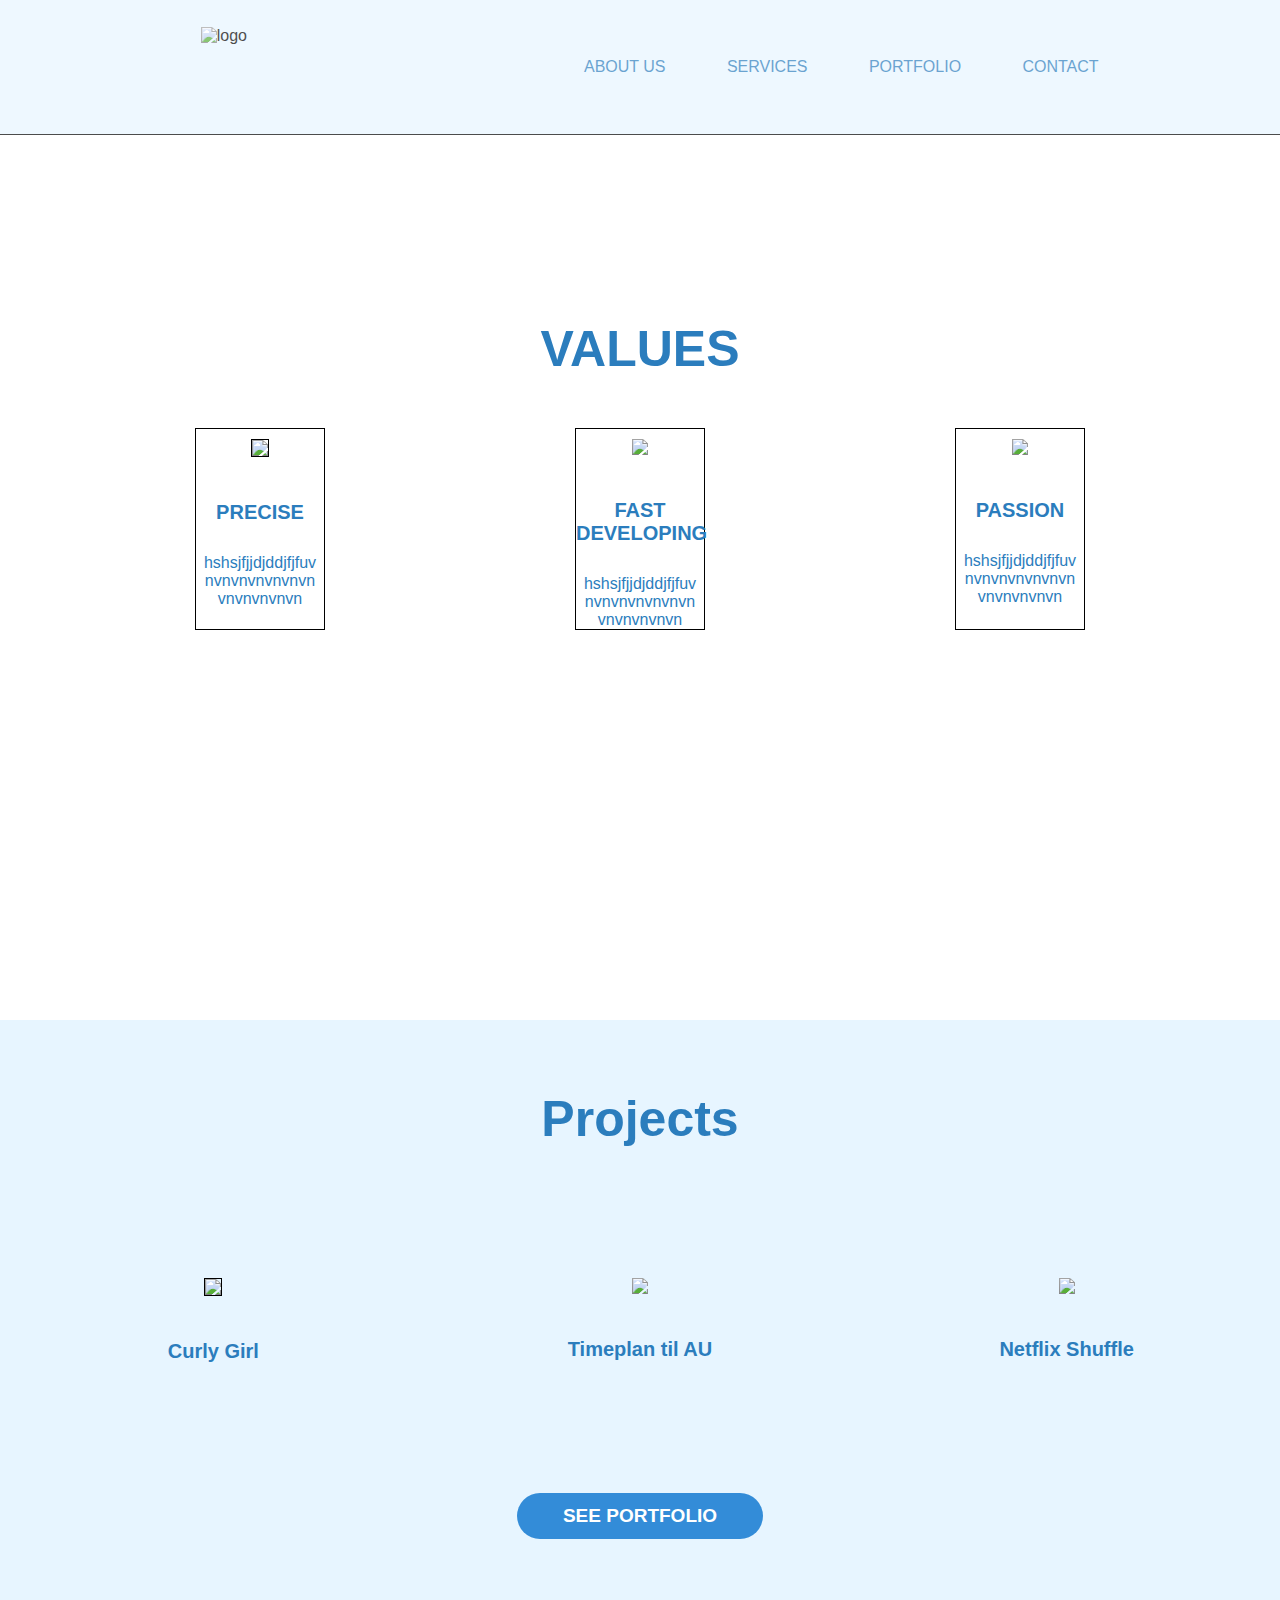
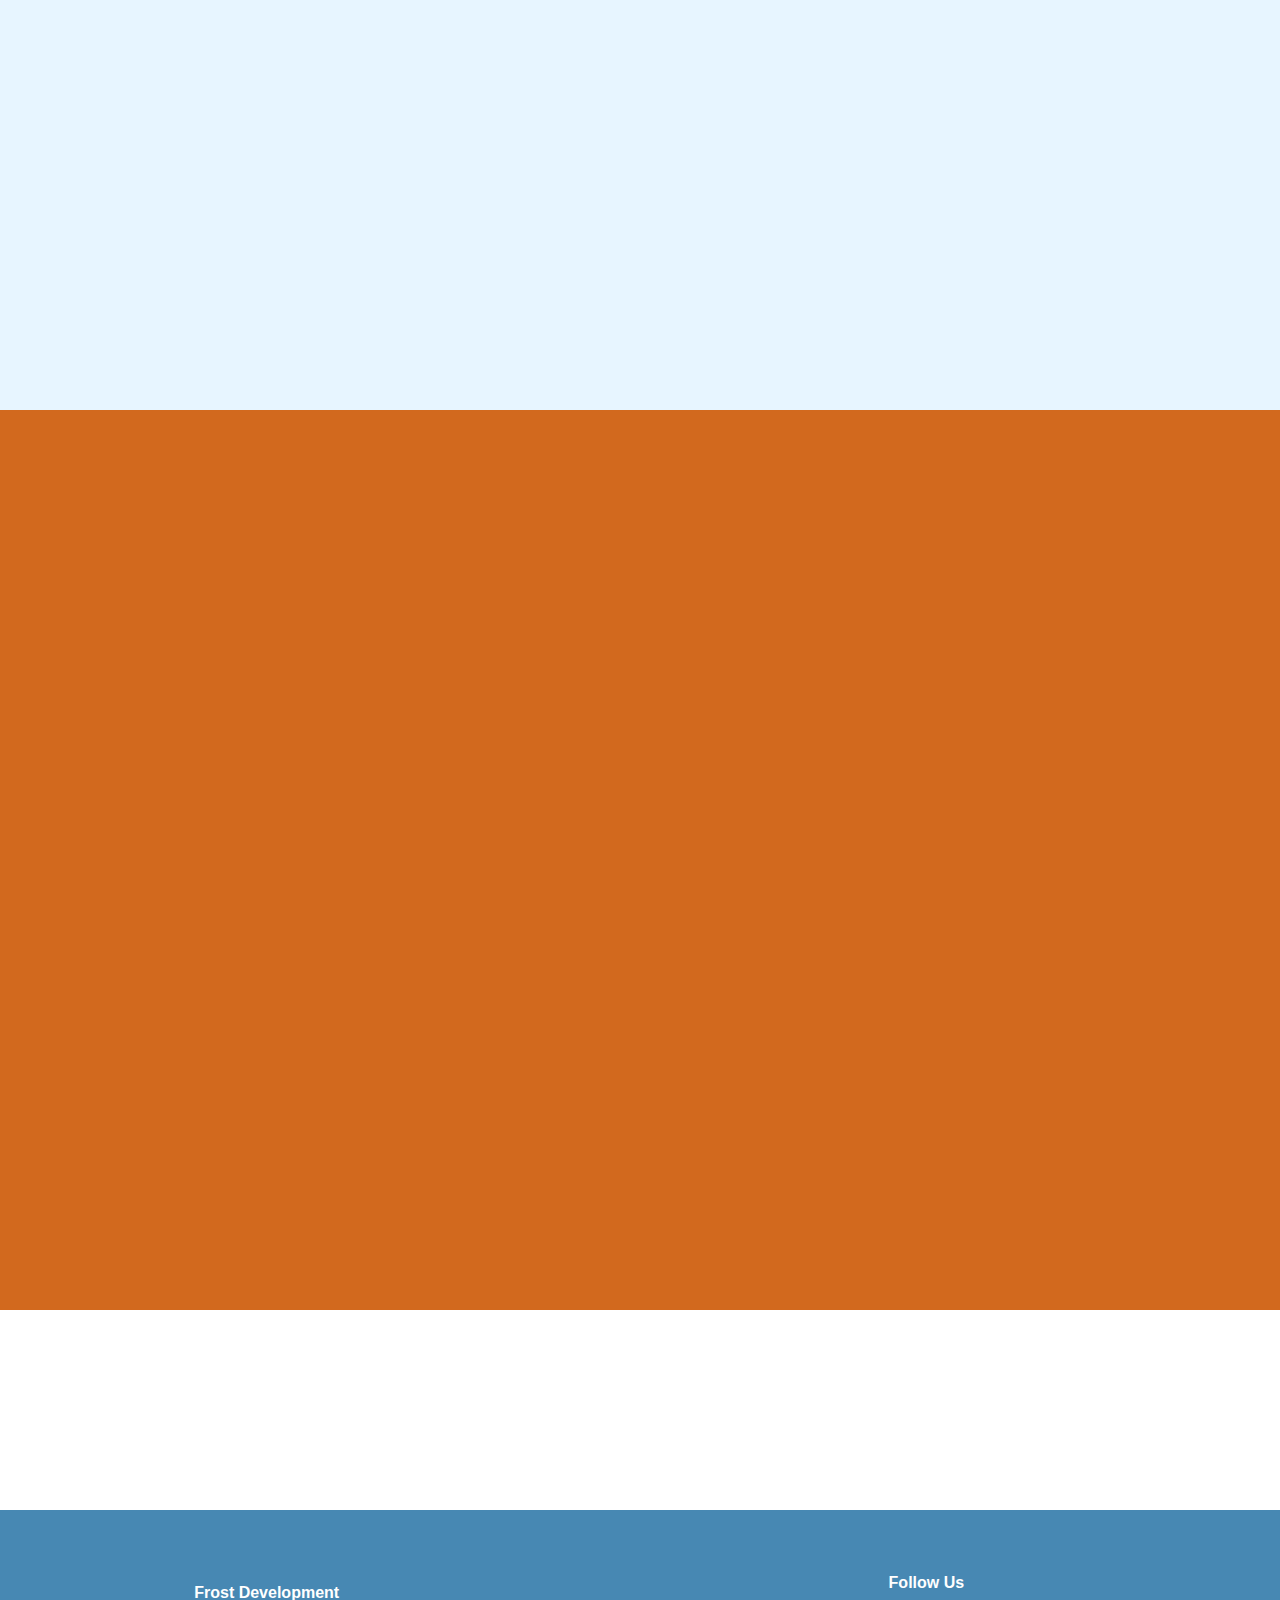
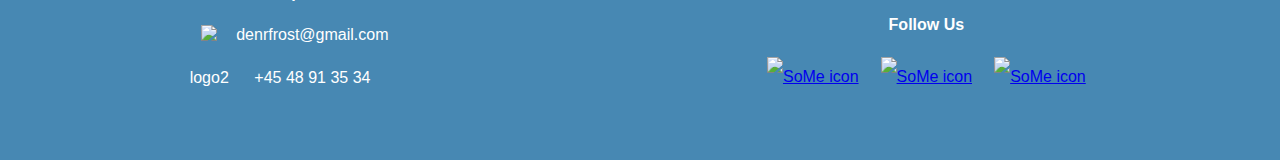
==== index.html @ da0b2e9e "24_05" ====
<!DOCTYPE html>

<html>

<head>

    <title>exam project 2020</title>
    <meta charset="UTF-8">
    <meta name="description" content="." />
    <meta name="viewport" content="width=device-width, initial-scale=1">
    <script src="script/jquery-3.5.1.min.js"></script>

    <link rel="stylesheet" href="css/style.css">
    <script src="https://kit.fontawesome.com/cf79351772.js" crossorigin="anonymous"></script>




</head>

<body>

    <nav>
        <img src="image/logo_darkerblue.png" alt="logo" class="cimer">

        <ul class="nav_links">
            <li><a href="/subpages/aboutus.html">about us</a> </li>
            <li><a href="#">services </a> </li>
            <li><a href="#">portfolio</a> </li>
            <li><a href="#">contact</a> </li>

        </ul>

        <div id="burger_menu">
            <div class="csik1"></div>
            <div class="csik2"></div>
            <div class="csik3"></div>
        </div>
    </nav>
    <main class="mainn">
        <section class="values_section">
            <h1>VALUES</h1>
            <div class="values_container">
                <div class="values_each"><img src="image/facebook-icon-18-256.png" class="some_img" style="border: 1px solid black">
                    <h4 class="value_title">PRECISE</h4>
                    <p>hshsjfjjdjddjfjfuv
                        nvnvnvnvnvnvn
                        vnvnvnvnvn</p>
                </div>
                <div class="values_each"><img src="image/facebook-icon-18-256.png" class="some_img">
                    <h4 class="value_title">FAST DEVELOPING</h4>
                    <p>hshsjfjjdjddjfjfuv
                        nvnvnvnvnvnvn
                        vnvnvnvnvn</p>
                </div>
                <div class="values_each"><img src="image/facebook-icon-18-256.png" class="some_img">
                    <h4 class="value_title">PASSION
                    </h4>
                    <p>hshsjfjjdjddjfjfuv
                        nvnvnvnvnvnvn
                        vnvnvnvnvn</p>
                </div>

            </div>

        </section>
        <section class="projects_section">
            <h1>Projects</h1>
            <div class="projects_container">
                <div class="projects_each"><img src="image/facebook-icon-18-256.png" class="some_img" style="border: 1px solid black">
                    <h4 class="value_title">Curly Girl</h4>

                </div>

                <div class="projects_each"><img src="image/facebook-icon-18-256.png" class="some_img">
                    <h4 class="value_title">Timeplan til AU</h4>

                </div>
                <div class="projects_each"><img src="image/facebook-icon-18-256.png" class="some_img">
                    <h4 class="value_title">Netflix
                        Shuffle
                    </h4>

                </div>

            </div>
            <button type="button" class="project_button">SEE PORTFOLIO</button>
        </section>
        <section class="red">
            <div class="appear_paragraph">
                <p>Lorem ipsum dolor sit amet, consectetur adipiscing elit, sed do eiusmod tempor incididunt ut labore et dolore magna aliqua. Ut enim ad minim veniam, quis nostrud exercitation ullamco laboris nisi ut aliquip ex ea commodo consequat. Duis aute irure dolor in reprehenderit in voluptate velit esse cillum dolore eu fugiat nulla pariatur.</p>
            </div>
        </section>



    </main>

    <footer>
        <div>
            <table style="width:100%">

                <tr>
                    <th style="text-align: start; padding-left: 10px" colspan="2">Frost Development</th>

                </tr>
                <tr>
                    <td style="width: 50px;"><img src="image/facebook-icon-18-256.png" class="contact_img"> </td>
                    <td>denrfrost@gmail.com</td>

                </tr>
                <tr>
                    <td>logo2</td>
                    <td>+45 48 91 35 34</td>

                </tr>

            </table>

        </div>
        <div>
            <table style="width:100%">

                <tr>
                    <th colspan="3">Follow Us</th>

                </tr>

                <tr>
                    <th colspan="3">Follow Us</th>

                </tr>

                <tr>
                    <td> <a href="https://index.hu/"><img src="image/facebook-icon-18-256.png" class="some_img" alt="SoMe icon"></a> </td>
                    <td> <a href="https://index.hu/"><img src="image/facebook-icon-18-256.png" class="some_img" alt="SoMe icon"></a> </td>
                    <td> <a href="https://index.hu/"><img src="image/facebook-icon-18-256.png" class="some_img" alt="SoMe icon"></a> </td>




                </tr>

            </table>

        </div>

    </footer>

    <script src="script/script.js"></script>
</body></html>
---- css/style.css ----
* {
    margin: 0;
    padding: 0;
    box-sizing: border-box;
}

body {

    font-family: arial;

    display: block;

}

nav {
    background-color: #E7F5FF;
    width: 100%;
    height: 15vh;
    border-bottom: 1px solid black;
    opacity: 0.7;
    display: flex;
    justify-content: space-around;
    position: fixed;
    transition: 0.2s;
    z-index: 1;
}

nav.navbar_active {
    background-color: white;
    transition: 0.8s;
    opacity: 0.5;
    height: 10vh;
    color: white;
}

.cimer {
    height: 80px;
    margin: auto 5px auto 50px;
    cursor: pointer;
    transition: 0.2s;
}

.cimer_small {
    height: 50px;
    transition: ease-out 0.8s;
}

.nav_links {
    display: flex;
    justify-content: space-around;
    width: 45%;
    align-items: center;


}

.nav_links li a {
    text-decoration: none;
    color: #2B7DBD;
    list-style: none;
    text-transform: uppercase;



}


.nav_links li {

    list-style: none;
}

#burger_menu {
    margin: auto;
    display: none;

}

#burger_menu div {
    background-color: black;
    height: 3px;
    width: 25px;
    margin: 5px;
    transition: 1s;
}

.mainn {
    height: auto;
    width: 100%;
    padding: 200px 0px;


}

section h1
{
    margin: 50px auto;
    font-size: 50px;

}

.values_section
{

    height: 80vh;
    width: 100%;
    background-color: white;
    text-align: center;
        color: #2B7DBD;

    padding: 70px;
    margin-bottom: 100px;
}
.values_container
{

    display: flex;
    justify-content: space-around;

}
.values_each{
    border: 1px solid black;
    text-align: center;
    width: 130px;
}
.value_title
{
    margin: 30px auto;
    font-size: 20px;
}

.projects_section
{
    height: 110vh;
    width: 100%;
    background-color: #E7F5FF;
    text-align: center;
    padding-top: 20px;
    color:#2B7DBD;
}

.projects_section h1
{
    margin-bottom: 120px;
}
.projects_container
{
    display: flex;
    justify-content: space-around;
}

.projects_each{

    text-align: center;
    width: 150px;
}




.red
{

    height: 100vh;
    width: 100%;
    padding: 50px;
    background-color: chocolate;
    overflow: hidden;

}
.appear_paragraph {
    width: 50%;
    height: auto;
    opacity: 0;
    transition: 1s all ease-in-out;
    transform: translateY(40px);
    color: black;
}

.appear_paragraph_on {
    opacity: 1;
    transform: translateY(0);

}

footer {
    width: 100%;
    height: 250px;
    background-color: #4788B3;
    display: flex;
    justify-content: space-around;
    align-items: center;

}


footer div table
{
    list-style: none;
    color: white;
    line-height: 40px;




}
footer div table tr td
{

    text-align: center;


}
.some_img
{
    height: 50px;
    margin: 10px;


}
.contact_img
{
    height: 25px;
    margin-top: 10px;

}
@media screen and (max-width: 768px) {

    #burger_menu {
        display: block;
        position: fixed;
        right: 35px;
        top: 35px;


    }

    nav {
        background-color: navy;
        background: none;
        border: none;


    }

    nav.navbar_active {
        background: none;

    }

    .cimer {
        display: none;
    }

    .nav_links {
        position: fixed;
        right: 0;
        height: 100vh;
        background-color: blue;
        display: flex;
        flex-direction: column;
        width: 90%;
        transform: translateX(100%);

    }

    .nav_links_clicked {
        transform: translateX(0%);
        transition: transform 0.5s ease-in;

    }


    .mainn {
        height: auto;
        width: 100%;
        padding: 80px 10px;


    }
    .appear_text {
    width: 100%;

}
    footer
    {
        height: 90vh;
        display: block;
        padding: 50px;
        font-size: 23px;






    }
    footer div
    {

        justify-content: center;
        display: flex;
        margin: 50px 50px 100px 50px;


    }

    .some_img
{
    height: 50px;
    margin: 30px;


}

}



.csik1_a {
    transform: rotate(-45deg) translate(-5px, 0px);
}

.csik2_a {
    display: none;
    transition: 2s;
}


.csik3_a {
    transform: rotate(45deg) translate(-5px, 0px);
}
.project_button {
	background-color:#338CD8;
	border-radius:28px;
	border: none;
	display:inline-block;
	cursor:pointer;
	color:#ffffff;
	font-size:19px;
	font-weight:bold;
	padding:12px 46px;
	text-decoration:none;
     margin-top: 100px;
}
.project_button:hover {
	background-color:#476e9e;
}
.project_button:active {
	position:relative;
	top:1px;
    outline: none;
}
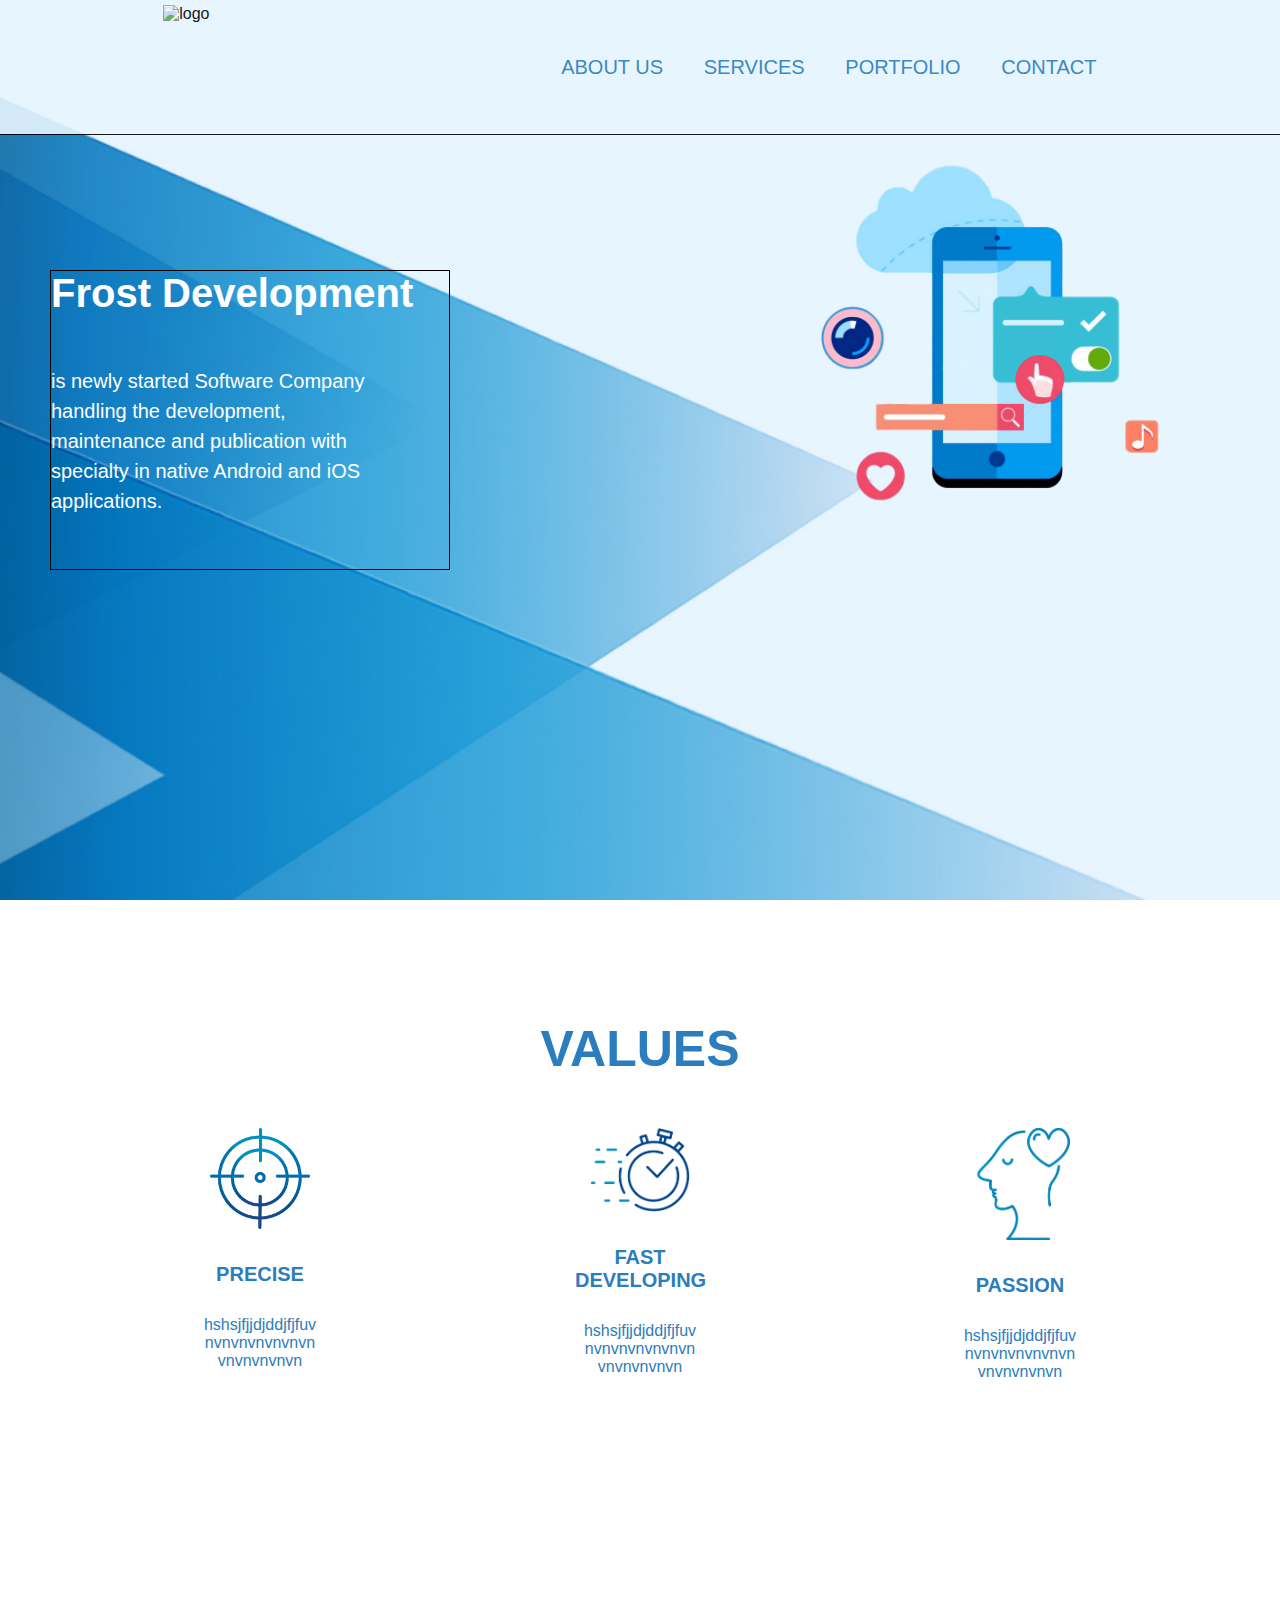
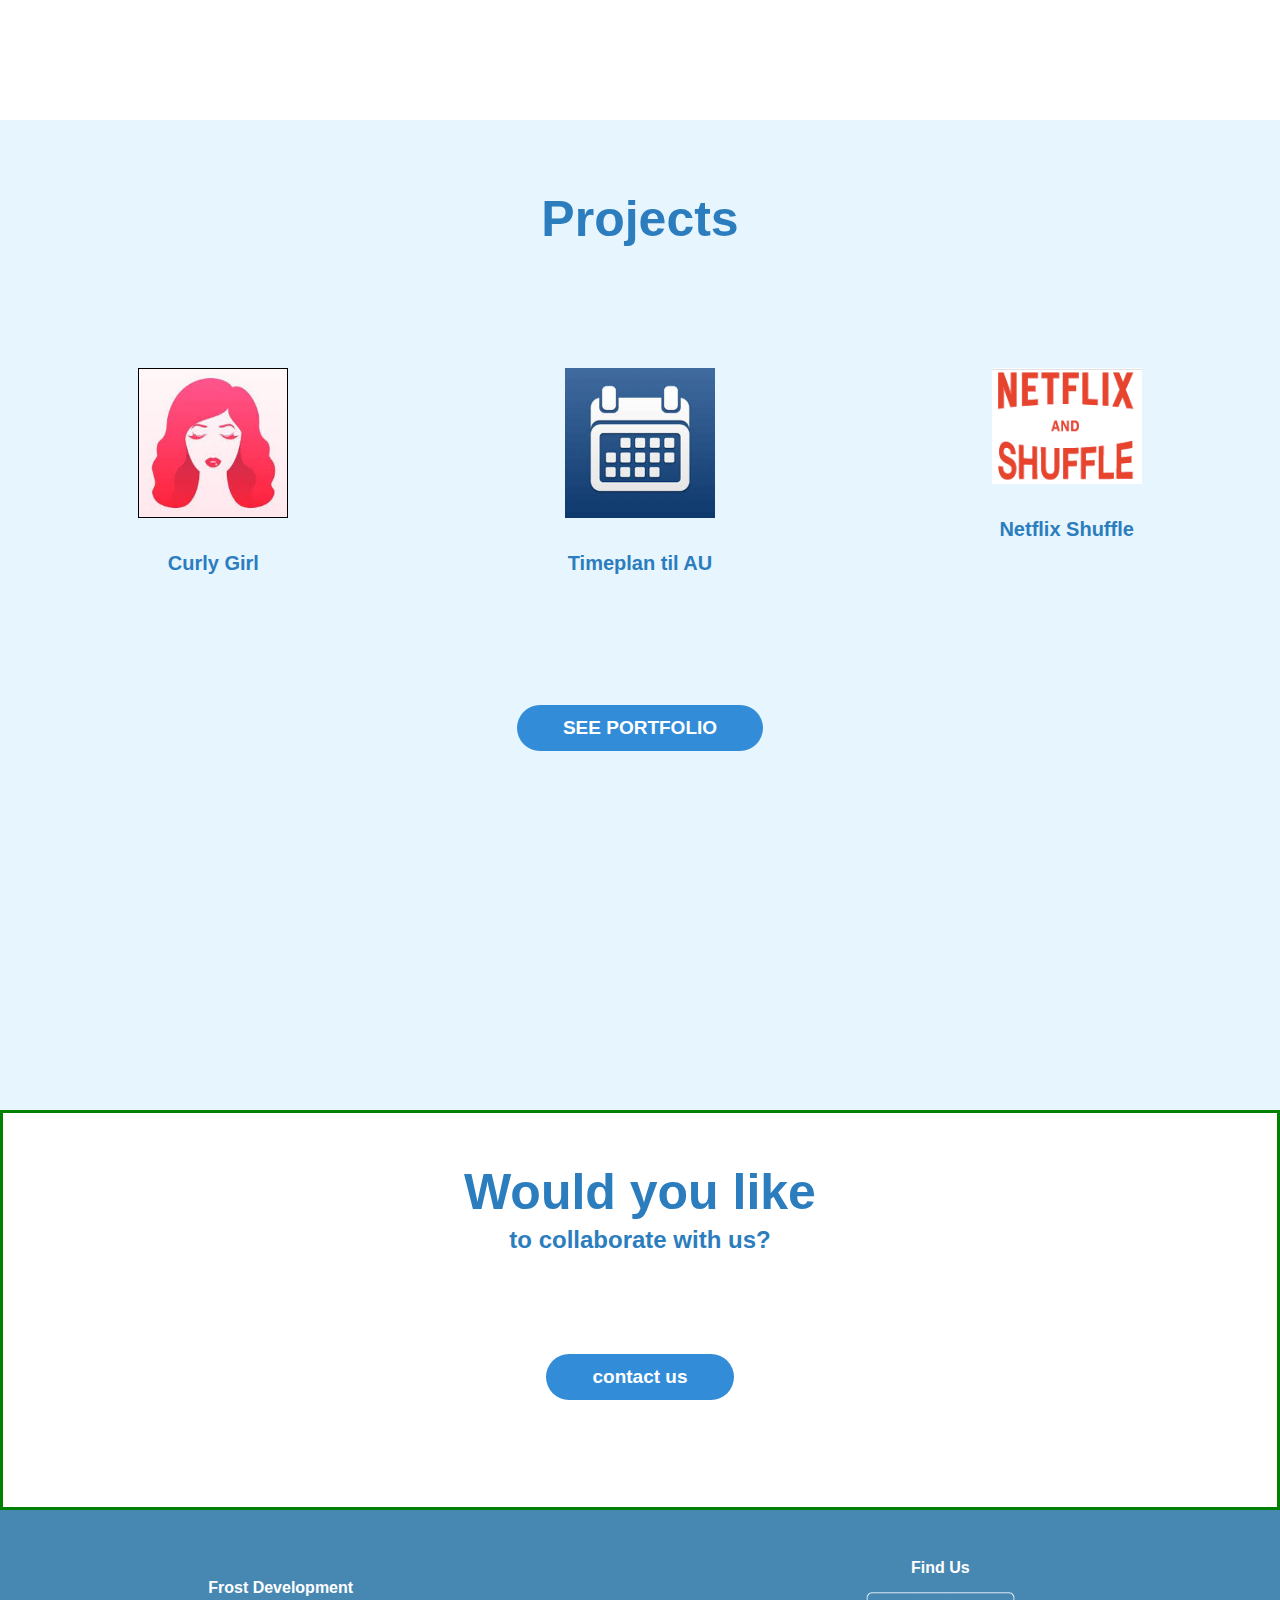
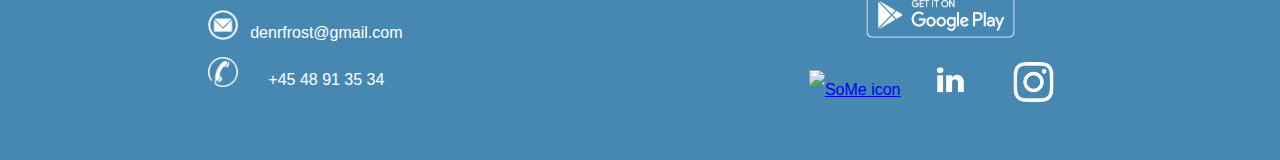
==== commit f5a6a646: "26_05" ====
--- a/index.html
+++ b/index.html
@@ -26,8 +26,9 @@
         <ul class="nav_links">
             <li><a href="/subpages/aboutus.html">about us</a> </li>
             <li><a href="#">services </a> </li>
-            <li><a href="#">portfolio</a> </li>
-            <li><a href="#">contact</a> </li>
+            <li><a href="/subpages/portfolio.html">portfolio</a> </li>
+            <li><a href="/subpages/contact.html">contact</a> </li>
+            <img src="image/logo_darkerblue.png" alt="logo" class="cimeri">
 
         </ul>
 
@@ -38,22 +39,39 @@
         </div>
     </nav>
     <main class="mainn">
+        <section class="frost_section">
+            <div class="frost_container">
+                <h1>Frost Development</h1>
+                <p>is newly started Software
+                    Company handling the
+                    development, maintenance
+                    and publication with specialty
+                    in native Android and iOS
+                    applications.</p>
+            </div>
+            <img src="image/vector-graphics-mobile-app-mobile-phones-application-software-clip-art-png-favpng-6h0VXzwYATZ63Jk0E9qVNVCiX.png" class="frost_img">
+        </section>
+
+
+
+
+
         <section class="values_section">
             <h1>VALUES</h1>
             <div class="values_container">
-                <div class="values_each"><img src="image/facebook-icon-18-256.png" class="some_img" style="border: 1px solid black">
+                <div class="values_each"><img src="image/precise.png" class="values_img">
                     <h4 class="value_title">PRECISE</h4>
                     <p>hshsjfjjdjddjfjfuv
                         nvnvnvnvnvnvn
                         vnvnvnvnvn</p>
                 </div>
-                <div class="values_each"><img src="image/facebook-icon-18-256.png" class="some_img">
+                <div class="values_each"><img src="image/time.png" class="values_img">
                     <h4 class="value_title">FAST DEVELOPING</h4>
                     <p>hshsjfjjdjddjfjfuv
                         nvnvnvnvnvnvn
                         vnvnvnvnvn</p>
                 </div>
-                <div class="values_each"><img src="image/facebook-icon-18-256.png" class="some_img">
+                <div class="values_each"><img src="image/passion.png" class="values_img">
                     <h4 class="value_title">PASSION
                     </h4>
                     <p>hshsjfjjdjddjfjfuv
@@ -67,16 +85,16 @@
         <section class="projects_section">
             <h1>Projects</h1>
             <div class="projects_container">
-                <div class="projects_each"><img src="image/facebook-icon-18-256.png" class="some_img" style="border: 1px solid black">
+                <div class="projects_each"><img src="image/images.jpg" class="project_imag" style="border: 1px solid black">
                     <h4 class="value_title">Curly Girl</h4>
 
                 </div>
 
-                <div class="projects_each"><img src="image/facebook-icon-18-256.png" class="some_img">
+                <div class="projects_each"><img src="image/download.jpg" class="project_imag">
                     <h4 class="value_title">Timeplan til AU</h4>
 
                 </div>
-                <div class="projects_each"><img src="image/facebook-icon-18-256.png" class="some_img">
+                <div class="projects_each"><img src="image/Screenshot%202020-05-25%20at%2012.54.07%20copy.png" class="project_imag">
                     <h4 class="value_title">Netflix
                         Shuffle
                     </h4>
@@ -84,12 +102,14 @@
                 </div>
 
             </div>
-            <button type="button" class="project_button">SEE PORTFOLIO</button>
+            <a href="subpages/portfolio.html"> <button  type="button" class="project_button">SEE PORTFOLIO</button></a>
         </section>
-        <section class="red">
-            <div class="appear_paragraph">
-                <p>Lorem ipsum dolor sit amet, consectetur adipiscing elit, sed do eiusmod tempor incididunt ut labore et dolore magna aliqua. Ut enim ad minim veniam, quis nostrud exercitation ullamco laboris nisi ut aliquip ex ea commodo consequat. Duis aute irure dolor in reprehenderit in voluptate velit esse cillum dolore eu fugiat nulla pariatur.</p>
-            </div>
+
+        <section class="reviews">
+            <h1 style="margin-bottom: 5px">Would you like</h1>
+            <h2 style="margin: 0px">to collaborate with us?</h2>
+            <button type="button" class="project_button">contact us</button>
+
         </section>
 
 
@@ -98,19 +118,19 @@
 
     <footer>
         <div>
-            <table style="width:100%">
+            <table style="width:100%;">
 
                 <tr>
                     <th style="text-align: start; padding-left: 10px" colspan="2">Frost Development</th>
 
                 </tr>
                 <tr>
-                    <td style="width: 50px;"><img src="image/facebook-icon-18-256.png" class="contact_img"> </td>
+                    <td style="width: 50px;"><img src="image/contact_email.png" class="contact_img"> </td>
                     <td>denrfrost@gmail.com</td>
 
                 </tr>
                 <tr>
-                    <td>logo2</td>
+                    <td style="width: 50px;"><img src="image/white-phone-icon-png-transparent-5.png" class="contact_img"> </td>
                     <td>+45 48 91 35 34</td>
 
                 </tr>
@@ -122,19 +142,19 @@
             <table style="width:100%">
 
                 <tr>
-                    <th colspan="3">Follow Us</th>
+                    <th colspan="3">Find Us</th>
 
                 </tr>
 
                 <tr>
-                    <th colspan="3">Follow Us</th>
+                   <td colspan="3"> <a href="https://index.hu/"><img src="image/Google-Play-White.png" class="some_img" alt="SoMe icon"></a> </td>
 
                 </tr>
 
                 <tr>
                     <td> <a href="https://index.hu/"><img src="image/facebook-icon-18-256.png" class="some_img" alt="SoMe icon"></a> </td>
-                    <td> <a href="https://index.hu/"><img src="image/facebook-icon-18-256.png" class="some_img" alt="SoMe icon"></a> </td>
-                    <td> <a href="https://index.hu/"><img src="image/facebook-icon-18-256.png" class="some_img" alt="SoMe icon"></a> </td>
+                    <td> <a href="https://index.hu/"><img src="image/linkedin-logo-white.png" class="some_img" alt="SoMe icon"></a> </td>
+                    <td> <a href="https://index.hu/"><img src="image/white-instagram-icon-png.png" class="some_img" alt="SoMe icon"></a> </td>
 
 
 
--- a/css/style.css
+++ b/css/style.css
@@ -7,7 +7,7 @@
 body {
 
     font-family: arial;
-
+overflow-x: hidden;
     display: block;
 
 }
@@ -17,28 +17,33 @@
     width: 100%;
     height: 15vh;
     border-bottom: 1px solid black;
-    opacity: 0.7;
+    opacity: 0.9;
     display: flex;
     justify-content: space-around;
     position: fixed;
     transition: 0.2s;
     z-index: 1;
+    color: black;
 }
 
 nav.navbar_active {
     background-color: white;
     transition: 0.8s;
-    opacity: 0.5;
+    opacity: 0.7;
     height: 10vh;
     color: white;
 }
 
 .cimer {
     height: 80px;
-    margin: auto 5px auto 50px;
+    margin: 5px 5px auto 0px;
     cursor: pointer;
     transition: 0.2s;
 }
+.cimeri
+    {
+       display: none;
+    }
 
 .cimer_small {
     height: 50px;
@@ -59,11 +64,17 @@
     color: #2B7DBD;
     list-style: none;
     text-transform: uppercase;
-
-
-
-}
-
+    font-size: 20px;
+    transition: 0.2s;
+
+}
+.nav_links li a:hover {
+
+        color: #11396F;
+    font-size: 25px;
+    font-weight: bold;
+
+    }
 
 .nav_links li {
 
@@ -87,7 +98,7 @@
 .mainn {
     height: auto;
     width: 100%;
-    padding: 200px 0px;
+
 
 
 }
@@ -99,6 +110,52 @@
 
 }
 
+.frost_section
+{
+
+    background-image: url(/image/Backgroud_n.jpg);
+    height: 100vh;
+    background-size: 100%;
+    background-size: cover;
+
+
+}
+.frost_container
+{
+
+    width: 400px;
+    height: 300px;
+    border: 1px solid black;
+position: absolute;
+    top: 270px;
+    left: 50px;
+    color: white;
+
+
+}
+
+.frost_container h1{
+    margin-top: 0px;
+    font-size: 40px;
+}
+.frost_container p{
+    width: 80%;
+    line-height: 30px;
+    font-size: 20px;
+}
+.frost_bg
+{
+    width: 120%;
+    z-index: -1;
+    background-color: aqua;
+}
+.frost_img
+{
+    width: 400px;
+    position: absolute;
+    top: 150px;
+    right: 100px;
+}
 .values_section
 {
 
@@ -119,9 +176,14 @@
 
 }
 .values_each{
-    border: 1px solid black;
+
     text-align: center;
     width: 130px;
+    transition: 0.5s;
+}
+.values_each:hover{
+    box-shadow: 0px 0px 73px -5px rgba(0,0,0,0.75);
+
 }
 .value_title
 {
@@ -129,6 +191,11 @@
     font-size: 20px;
 }
 
+.values_img
+{
+    width: 100px;
+}
+
 .projects_section
 {
     height: 110vh;
@@ -155,7 +222,13 @@
     width: 150px;
 }
 
-
+.reviews
+{
+    height: 400px;
+    border: 3px solid green;
+    text-align: center;
+    color: #2B7DBD;
+}
 
 
 .red
@@ -177,6 +250,43 @@
     color: black;
 }
 
+.show1{
+
+    opacity: 0;
+    transition: 1s all ease-in-out;
+    transform: translateY(40px);
+
+}
+.show_on1{
+
+    opacity: 1;
+    transform: translateY(0);
+
+}.show2{
+
+    opacity: 0;
+    transition: 1s all ease-in-out;
+    transform: translateY(40px);
+
+}
+.show_on2{
+
+    opacity: 1;
+    transform: translateY(0);
+
+}.show3{
+
+    opacity: 0;
+    transition: 1s all ease-in-out;
+    transform: translateY(40px);
+
+}
+.show_on3{
+
+    opacity: 1;
+    transform: translateY(0);
+
+}
 .appear_paragraph_on {
     opacity: 1;
     transform: translateY(0);
@@ -214,14 +324,19 @@
 .some_img
 {
     height: 50px;
-    margin: 10px;
-
-
+    margin: 0 10px;
+
+
+}
+
+.project_imag
+{
+    width: 150px;
 }
 .contact_img
 {
-    height: 25px;
-    margin-top: 10px;
+    height: 30px;
+
 
 }
 @media screen and (max-width: 768px) {
@@ -234,6 +349,12 @@
 
 
     }
+    .nav_links li a {
+    color: white;
+
+
+
+}
 
     nav {
         background-color: navy;
@@ -241,10 +362,12 @@
         border: none;
 
 
+
     }
 
     nav.navbar_active {
         background: none;
+        opacity: 1;
 
     }
 
@@ -252,11 +375,16 @@
         display: none;
     }
 
+    .cimeri
+    {
+        width: 150px;
+    }
     .nav_links {
+
         position: fixed;
         right: 0;
         height: 100vh;
-        background-color: blue;
+        background-color: #338CD8;
         display: flex;
         flex-direction: column;
         width: 90%;
@@ -274,13 +402,65 @@
     .mainn {
         height: auto;
         width: 100%;
-        padding: 80px 10px;
-
-
-    }
+        padding: 0;
+
+
+    }
+    .frost_container
+    {
+        width: 100%;
+        top: 250px;
+    left: 0px;
+        padding: 20px;
+
+    }
+
+    .frost_container p{
+    width: 90%;
+    line-height: 30px;
+    font-size: 20px;
+}
+    .frost_container h1{
+    margin-top: 0px;
+    font-size: 40px;
+
+}
+    .frost_img
+{
+   display: none;
+}
     .appear_text {
     width: 100%;
 
+}
+    .values_container
+{
+
+    display: block;
+
+}
+    .values_each
+{
+
+    margin: 30px auto;
+    width: 80%;
+
+}
+    .values_img
+{
+    width: 200px;
+}
+    .values_section
+{
+
+    height: auto;
+    width: 100%;
+    background-color: white;
+    text-align: center;
+        color: #2B7DBD;
+
+    padding: 70px;
+    margin-bottom: 100px;
 }
     footer
     {
@@ -319,11 +499,13 @@
 
 .csik1_a {
     transform: rotate(-45deg) translate(-5px, 0px);
+
 }
 
 .csik2_a {
     display: none;
     transition: 2s;
+
 }
 
 
@@ -342,9 +524,12 @@
 	padding:12px 46px;
 	text-decoration:none;
      margin-top: 100px;
+
 }
 .project_button:hover {
-	background-color:#476e9e;
+	background-color: white;
+    border: #338CD8 solid 2px;
+    color: #338CD8;
 }
 .project_button:active {
 	position:relative;
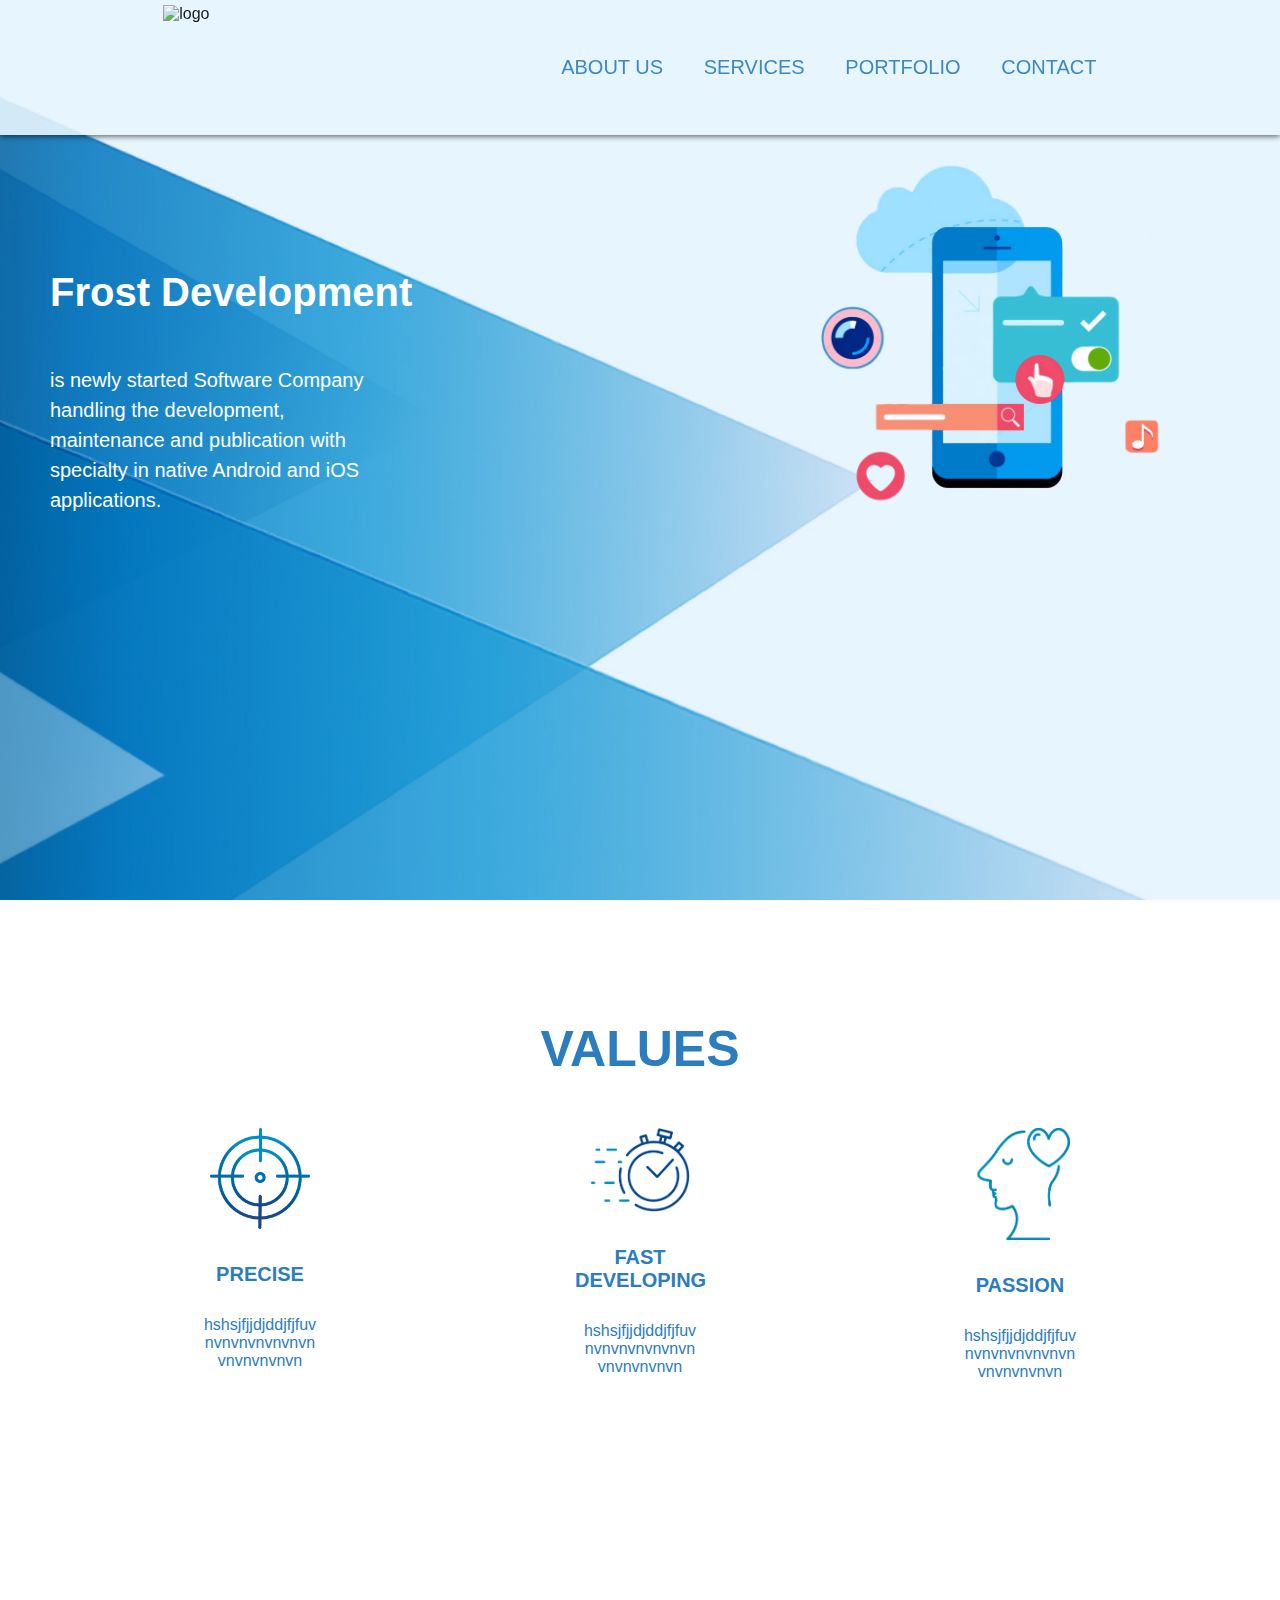
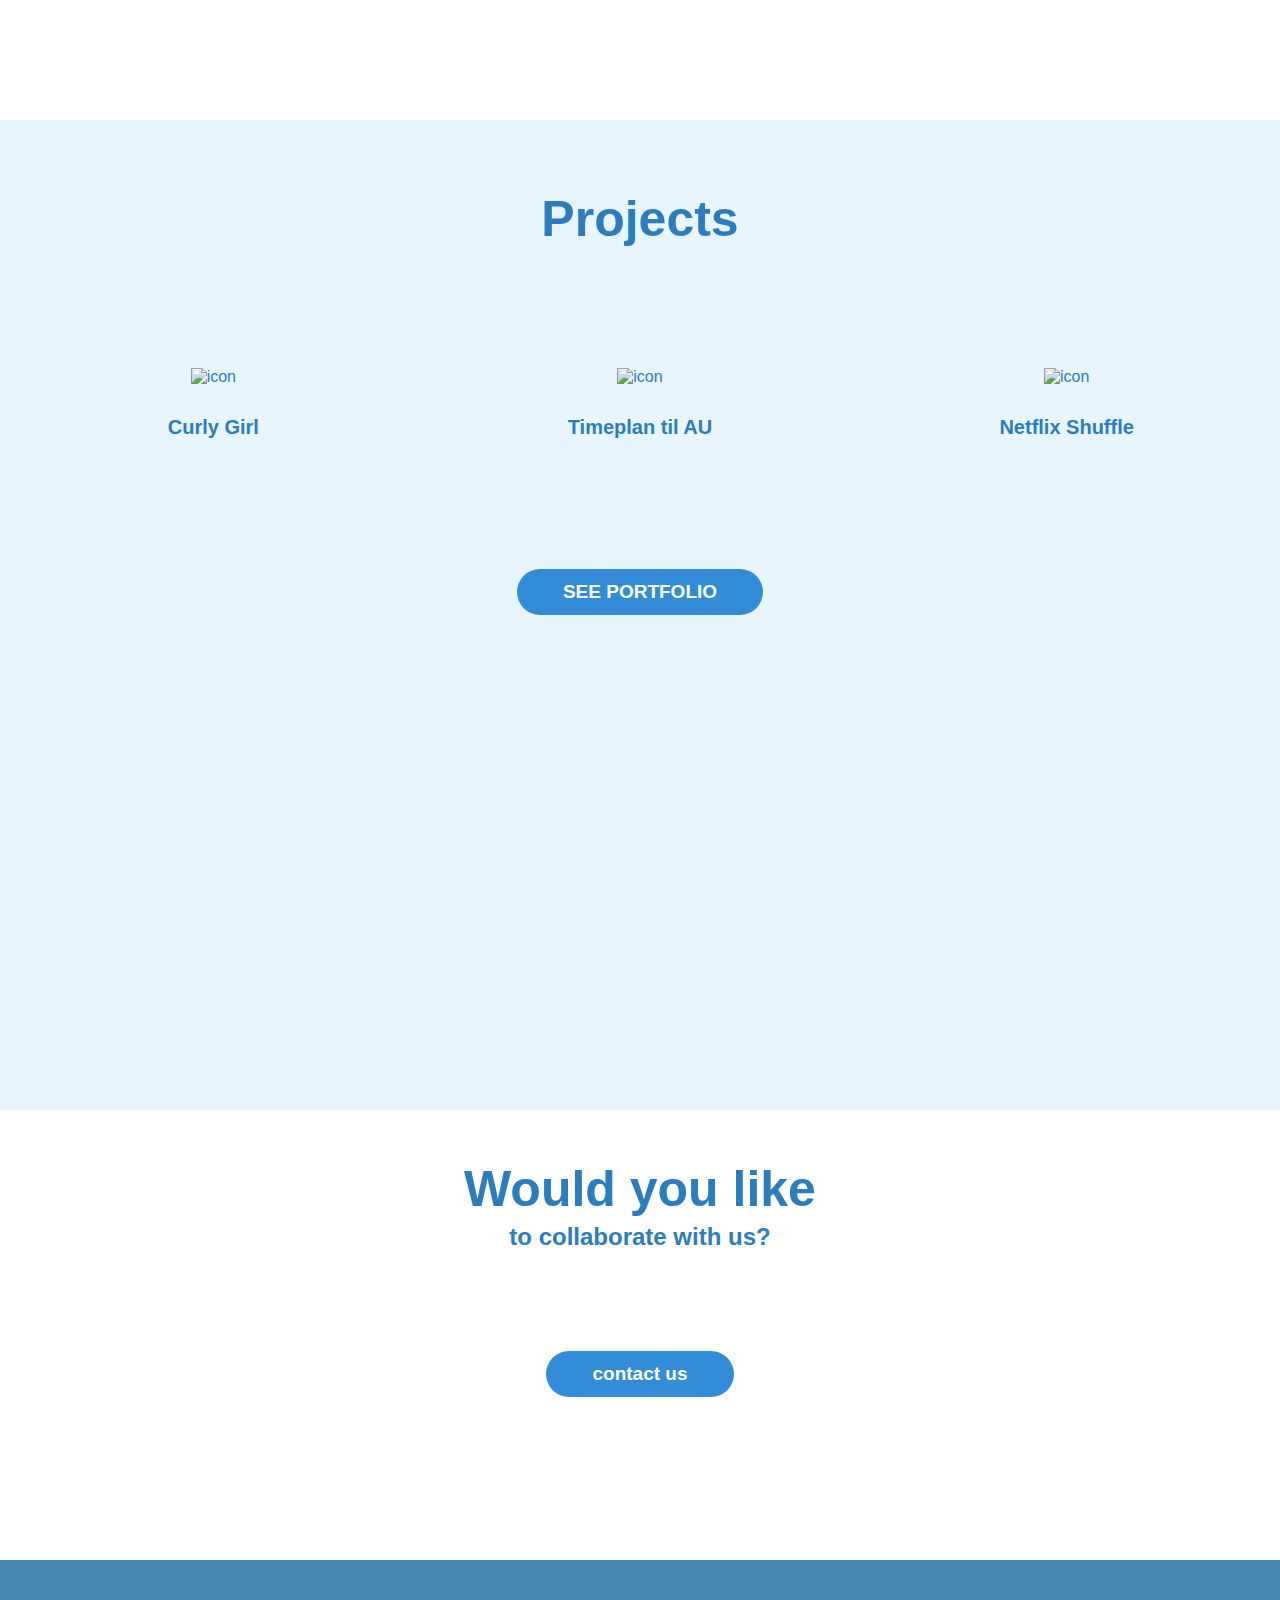
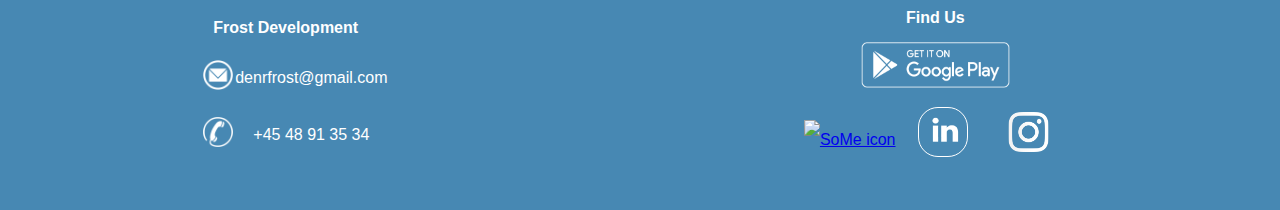
==== commit 2426dee9: "27_05" ====
--- a/index.html
+++ b/index.html
@@ -4,9 +4,9 @@
 
 <head>
 
-    <title>exam project 2020</title>
+    <title>Frost development | Home</title>
     <meta charset="UTF-8">
-    <meta name="description" content="." />
+    <meta name="description" content=" Welcome to Frost development home page. app developing, app fixing." />
     <meta name="viewport" content="width=device-width, initial-scale=1">
     <script src="script/jquery-3.5.1.min.js"></script>
 
@@ -24,10 +24,10 @@
         <img src="image/logo_darkerblue.png" alt="logo" class="cimer">
 
         <ul class="nav_links">
-            <li><a href="/subpages/aboutus.html">about us</a> </li>
-            <li><a href="#">services </a> </li>
-            <li><a href="/subpages/portfolio.html">portfolio</a> </li>
-            <li><a href="/subpages/contact.html">contact</a> </li>
+            <li><a href="subpages/aboutus.html">about us</a> </li>
+            <li><a href="subpages/services.html">services </a> </li>
+            <li><a href="subpages/portfolio.html">portfolio</a> </li>
+            <li><a href="subpages/contact.html">contact</a> </li>
             <img src="image/logo_darkerblue.png" alt="logo" class="cimeri">
 
         </ul>
@@ -49,7 +49,7 @@
                     in native Android and iOS
                     applications.</p>
             </div>
-            <img src="image/vector-graphics-mobile-app-mobile-phones-application-software-clip-art-png-favpng-6h0VXzwYATZ63Jk0E9qVNVCiX.png" class="frost_img">
+            <img src="image/vector-graphics-mobile-app-mobile-phones-application-software-clip-art-png-favpng-6h0VXzwYATZ63Jk0E9qVNVCiX.png" class="frost_img" alt=" vector icon">
         </section>
 
 
@@ -59,19 +59,19 @@
         <section class="values_section">
             <h1>VALUES</h1>
             <div class="values_container">
-                <div class="values_each"><img src="image/precise.png" class="values_img">
+                <div class="values_each"><img src="image/precise.png" class="values_img" alt="icon">
                     <h4 class="value_title">PRECISE</h4>
                     <p>hshsjfjjdjddjfjfuv
                         nvnvnvnvnvnvn
                         vnvnvnvnvn</p>
                 </div>
-                <div class="values_each"><img src="image/time.png" class="values_img">
+                <div class="values_each"><img src="image/time.png" class="values_img" alt="icon">
                     <h4 class="value_title">FAST DEVELOPING</h4>
                     <p>hshsjfjjdjddjfjfuv
                         nvnvnvnvnvnvn
                         vnvnvnvnvn</p>
                 </div>
-                <div class="values_each"><img src="image/passion.png" class="values_img">
+                <div class="values_each"><img src="image/passion.png" class="values_img" alt="icon">
                     <h4 class="value_title">PASSION
                     </h4>
                     <p>hshsjfjjdjddjfjfuv
@@ -85,16 +85,16 @@
         <section class="projects_section">
             <h1>Projects</h1>
             <div class="projects_container">
-                <div class="projects_each"><img src="image/images.jpg" class="project_imag" style="border: 1px solid black">
+                <div class="projects_each"><img src="image/icona1.png" class="project_imag" alt="icon">
                     <h4 class="value_title">Curly Girl</h4>
 
                 </div>
 
-                <div class="projects_each"><img src="image/download.jpg" class="project_imag">
+                <div class="projects_each"><img src="image/icona2.png" class="project_imag" alt="icon">
                     <h4 class="value_title">Timeplan til AU</h4>
 
                 </div>
-                <div class="projects_each"><img src="image/Screenshot%202020-05-25%20at%2012.54.07%20copy.png" class="project_imag">
+                <div class="projects_each"><img src="image/icon3.png" class="project_imag" alt="icon">
                     <h4 class="value_title">Netflix
                         Shuffle
                     </h4>
@@ -118,19 +118,19 @@
 
     <footer>
         <div>
-            <table style="width:100%;">
+            <table id="info" >
 
                 <tr>
                     <th style="text-align: start; padding-left: 10px" colspan="2">Frost Development</th>
 
                 </tr>
                 <tr>
-                    <td style="width: 50px;"><img src="image/contact_email.png" class="contact_img"> </td>
+                    <td><img src="image/contact_email.png" class="contact_img" alt="icon"> </td>
                     <td>denrfrost@gmail.com</td>
 
                 </tr>
                 <tr>
-                    <td style="width: 50px;"><img src="image/white-phone-icon-png-transparent-5.png" class="contact_img"> </td>
+                    <td s><img src="image/white-phone-icon-png-transparent-5.png" class="contact_img" alt="icon"> </td>
                     <td>+45 48 91 35 34</td>
 
                 </tr>
@@ -153,7 +153,7 @@
 
                 <tr>
                     <td> <a href="https://index.hu/"><img src="image/facebook-icon-18-256.png" class="some_img" alt="SoMe icon"></a> </td>
-                    <td> <a href="https://index.hu/"><img src="image/linkedin-logo-white.png" class="some_img" alt="SoMe icon"></a> </td>
+                    <td> <a href="https://index.hu/"><img src="image/linkedin-logo-white.png" class="some_img" style="border: 1px solid white;border-radius: 20px" alt="SoMe icon"></a> </td>
                     <td> <a href="https://index.hu/"><img src="image/white-instagram-icon-png.png" class="some_img" alt="SoMe icon"></a> </td>
 
 
--- a/css/style.css
+++ b/css/style.css
@@ -16,13 +16,15 @@
     background-color: #E7F5FF;
     width: 100%;
     height: 15vh;
-    border-bottom: 1px solid black;
+   box-shadow: 0px 1px 6px 0px rgba(0,0,0,0.75);
+
     opacity: 0.9;
     display: flex;
     justify-content: space-around;
+
     position: fixed;
     transition: 0.2s;
-    z-index: 1;
+    z-index: 2;
     color: black;
 }
 
@@ -37,6 +39,7 @@
 .cimer {
     height: 80px;
     margin: 5px 5px auto 0px;
+
     cursor: pointer;
     transition: 0.2s;
 }
@@ -113,19 +116,26 @@
 .frost_section
 {
 
-    background-image: url(/image/Backgroud_n.jpg);
+    background-image: url("../image/Backgroud_n.jpg");
     height: 100vh;
     background-size: 100%;
     background-size: cover;
 
 
 }
+.info tr
+{
+   text-align: end;
+
+
+}
+
 .frost_container
 {
 
     width: 400px;
     height: 300px;
-    border: 1px solid black;
+
 position: absolute;
     top: 270px;
     left: 50px;
@@ -225,22 +235,13 @@
 .reviews
 {
     height: 400px;
-    border: 3px solid green;
+
     text-align: center;
     color: #2B7DBD;
 }
 
 
-.red
-{
-
-    height: 100vh;
-    width: 100%;
-    padding: 50px;
-    background-color: chocolate;
-    overflow: hidden;
-
-}
+
 .appear_paragraph {
     width: 50%;
     height: auto;
@@ -336,6 +337,7 @@
 .contact_img
 {
     height: 30px;
+    margin-top: 10px;
 
 
 }
@@ -360,6 +362,7 @@
         background-color: navy;
         background: none;
         border: none;
+        box-shadow: 0px 0px 0px 0px;
 
 
 
@@ -480,7 +483,7 @@
 
         justify-content: center;
         display: flex;
-        margin: 50px 50px 100px 50px;
+        margin: 50px 50px 0px 50px;
 
 
     }
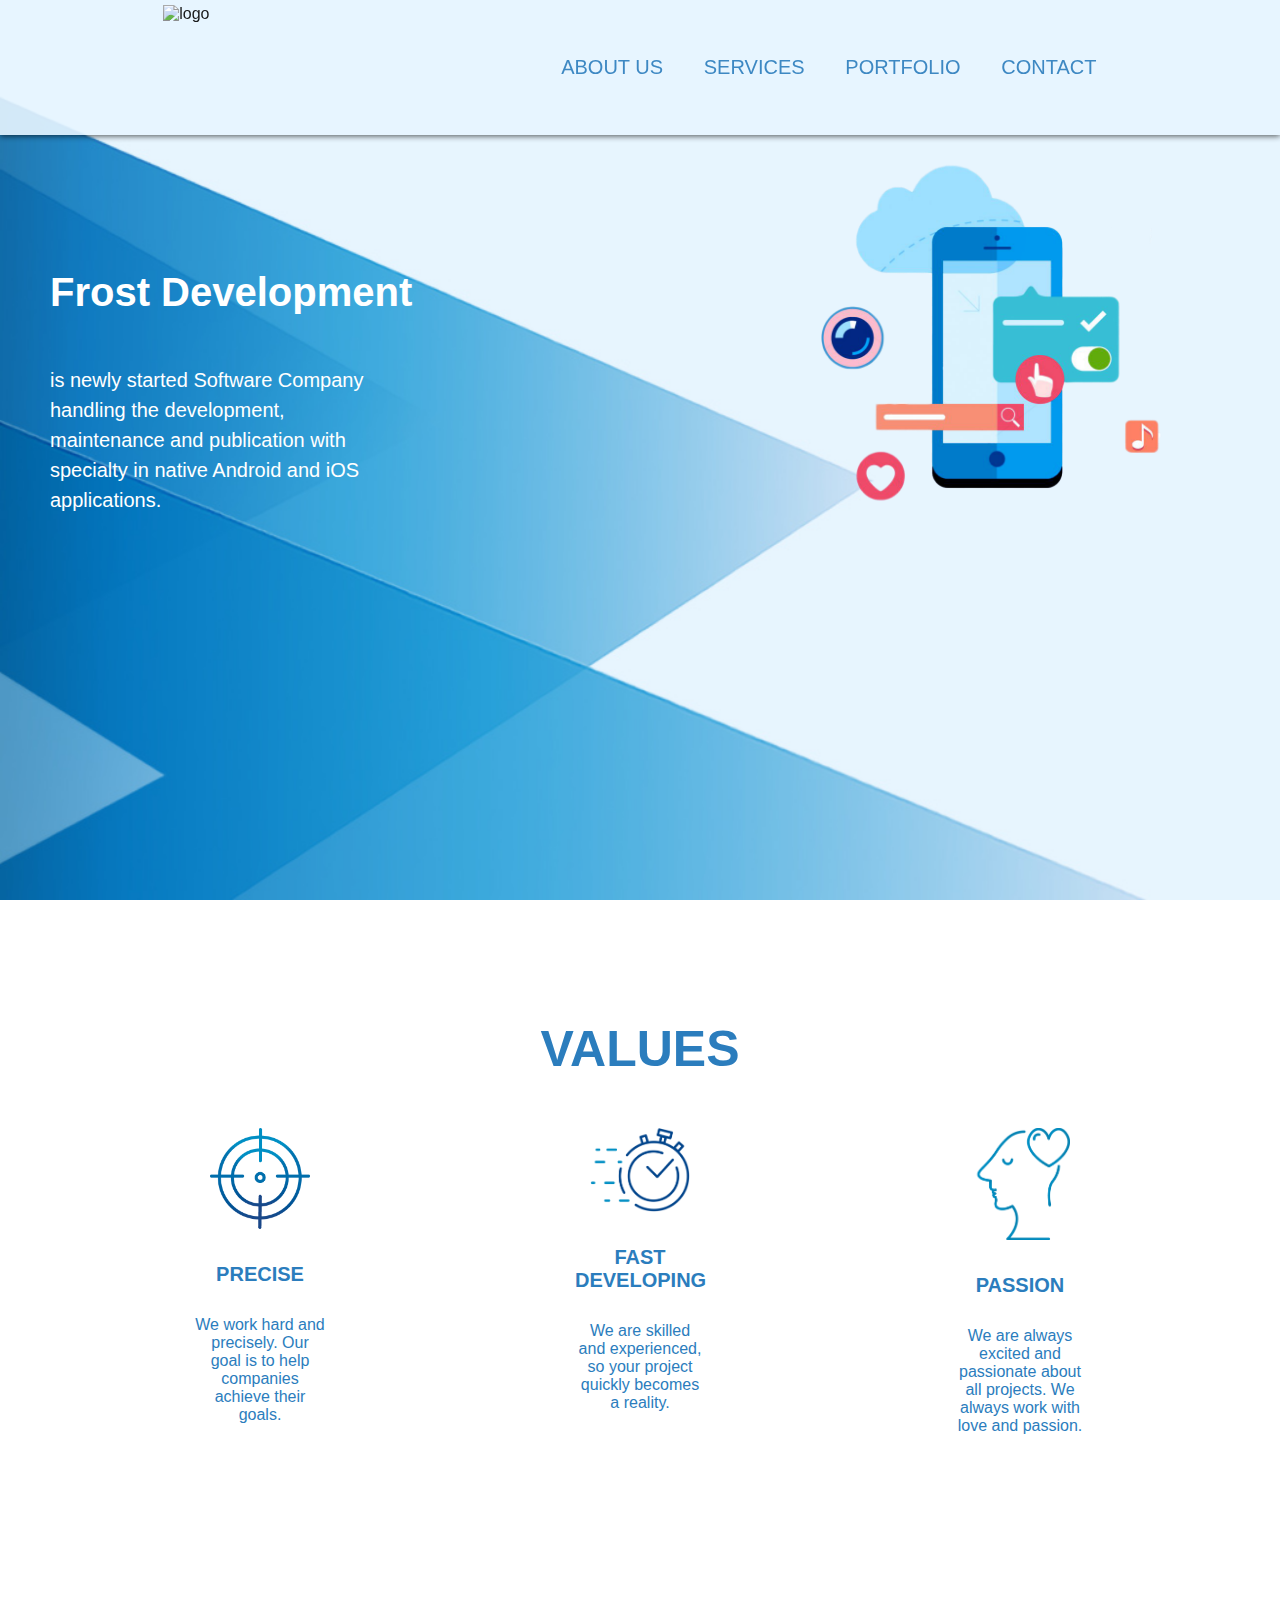
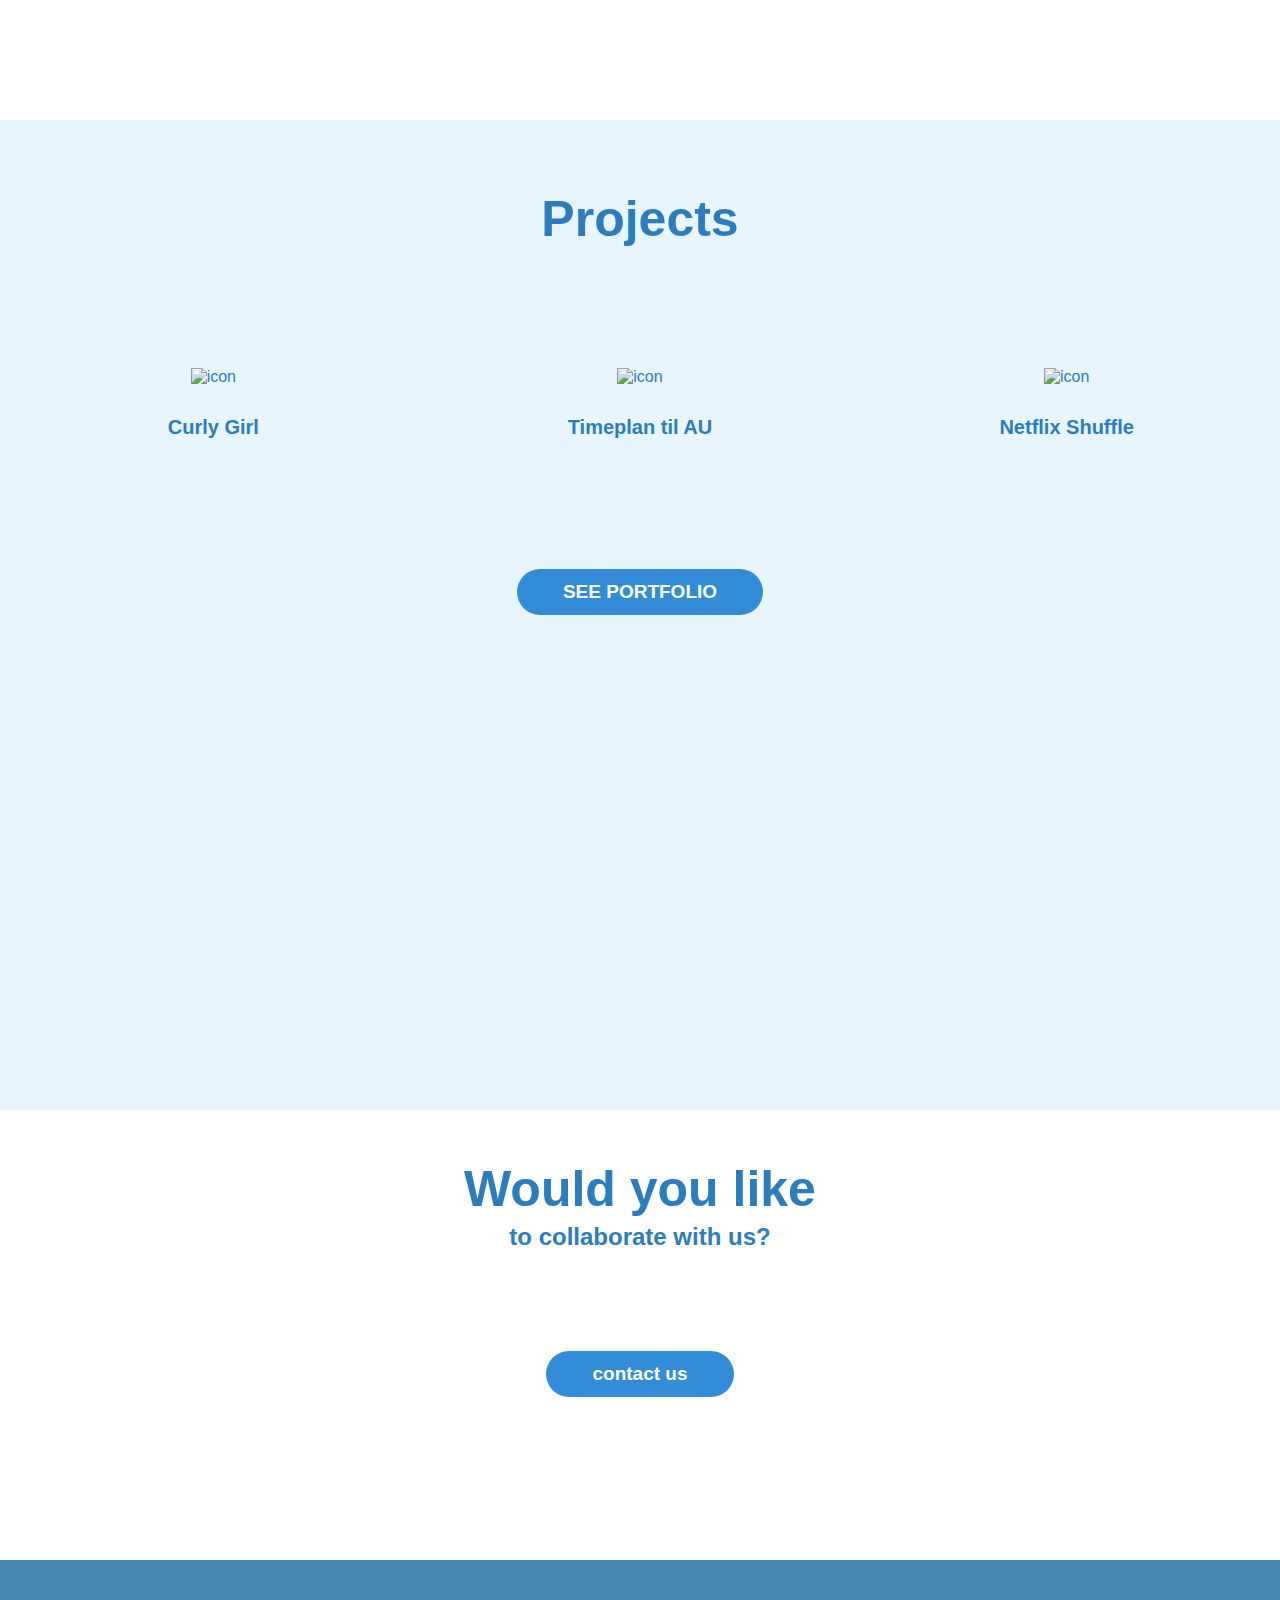
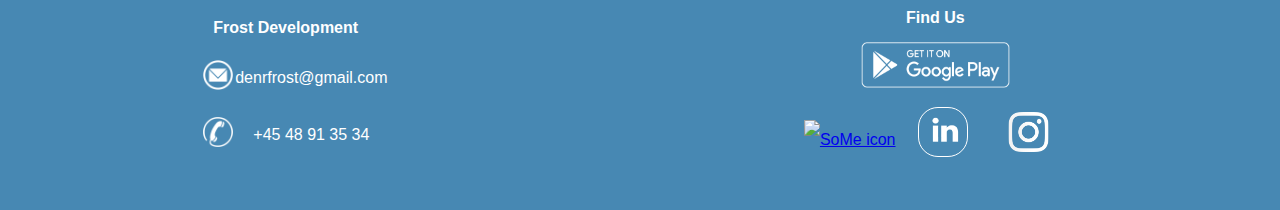
==== commit b00f01af: "05_27/2" ====
--- a/index.html
+++ b/index.html
@@ -61,22 +61,16 @@
             <div class="values_container">
                 <div class="values_each"><img src="image/precise.png" class="values_img" alt="icon">
                     <h4 class="value_title">PRECISE</h4>
-                    <p>hshsjfjjdjddjfjfuv
-                        nvnvnvnvnvnvn
-                        vnvnvnvnvn</p>
+                    <p>We work hard and precisely. Our goal is to help companies achieve    their goals.</p>
                 </div>
                 <div class="values_each"><img src="image/time.png" class="values_img" alt="icon">
                     <h4 class="value_title">FAST DEVELOPING</h4>
-                    <p>hshsjfjjdjddjfjfuv
-                        nvnvnvnvnvnvn
-                        vnvnvnvnvn</p>
+                    <p>We are skilled and experienced, so your project quickly becomes a reality.</p>
                 </div>
                 <div class="values_each"><img src="image/passion.png" class="values_img" alt="icon">
                     <h4 class="value_title">PASSION
                     </h4>
-                    <p>hshsjfjjdjddjfjfuv
-                        nvnvnvnvnvnvn
-                        vnvnvnvnvn</p>
+                    <p>We are always excited and passionate about all projects. We always work with love and passion.   </p>
                 </div>
 
             </div>
--- a/css/style.css
+++ b/css/style.css
@@ -350,6 +350,18 @@
         top: 35px;
 
 
+    }
+    .projects_each{
+
+    margin: auto;
+}
+    .projects_container
+    {
+        display: block;
+    }
+    .projects_section
+    {
+        height: 160vh;
     }
     .nav_links li a {
     color: white;
@@ -409,6 +421,7 @@
 
 
     }
+
     .frost_container
     {
         width: 100%;
@@ -471,10 +484,6 @@
         display: block;
         padding: 50px;
         font-size: 23px;
-
-
-
-
 
 
     }
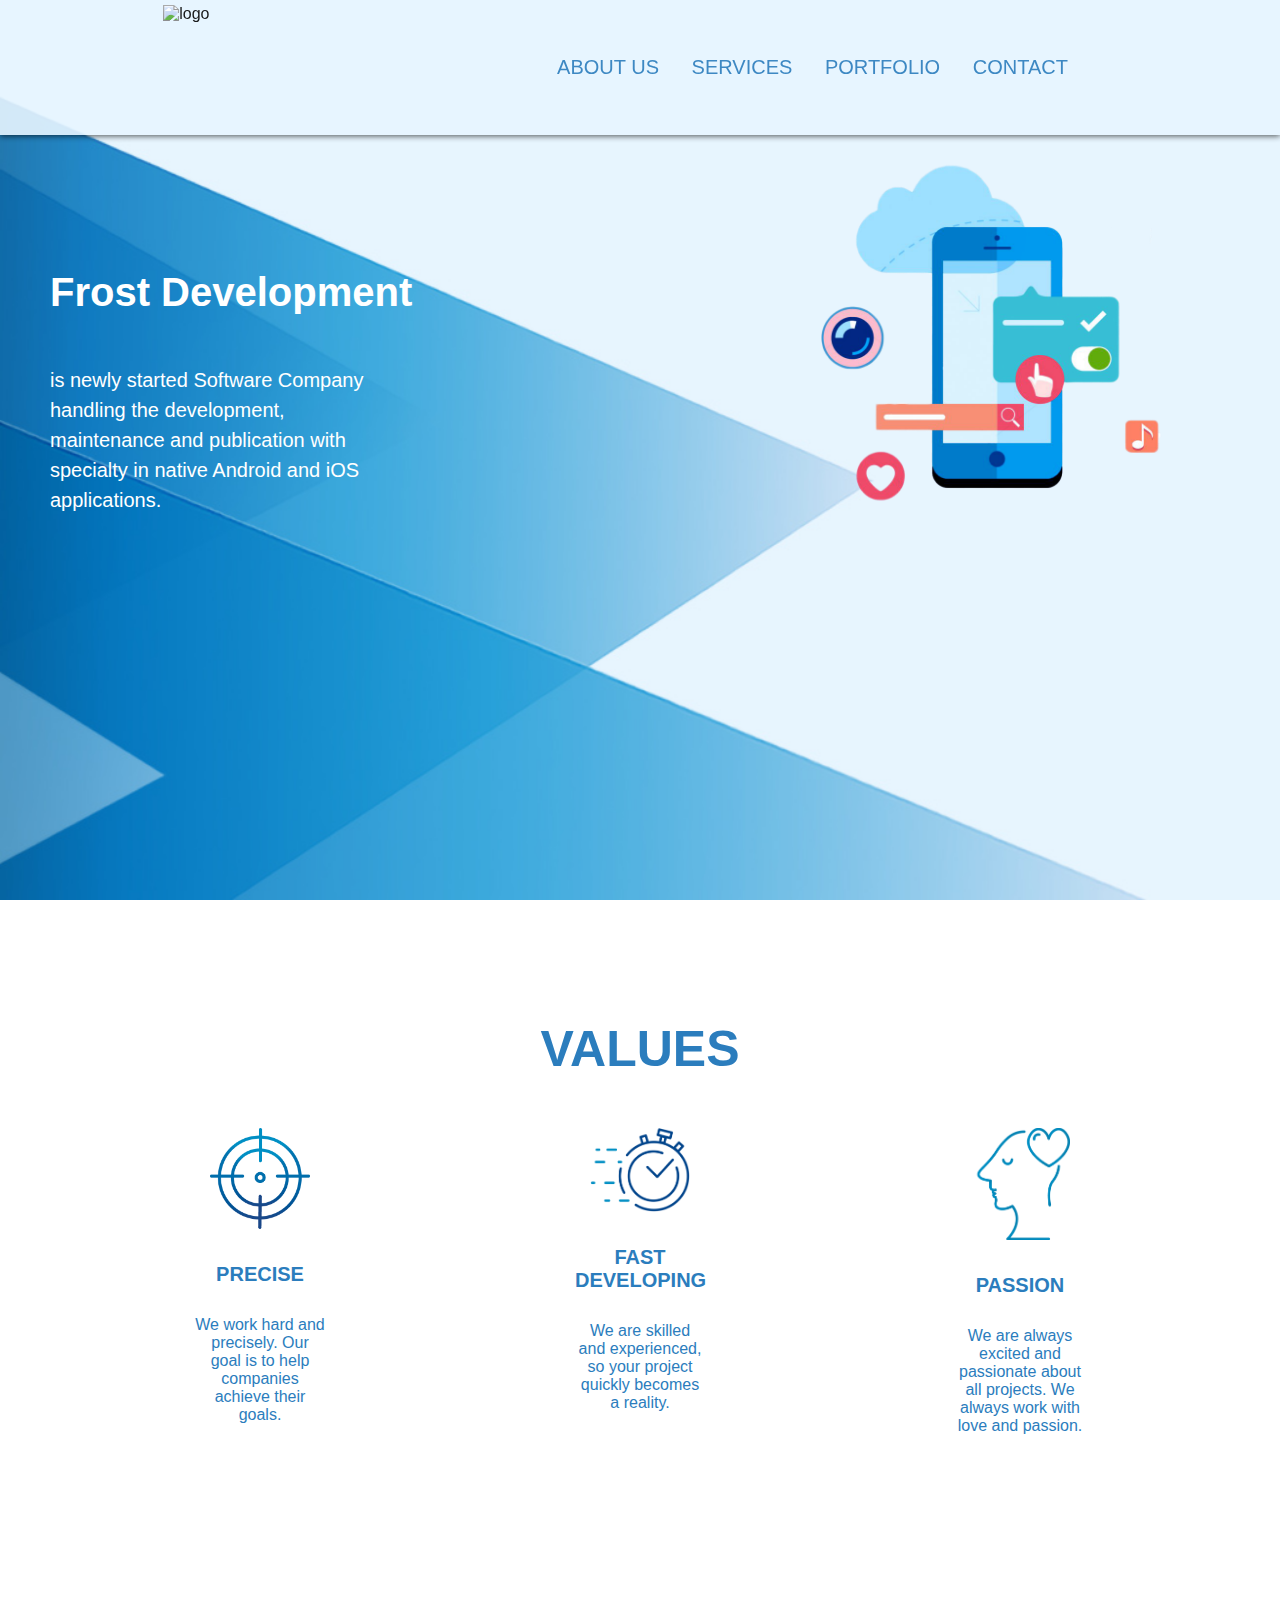
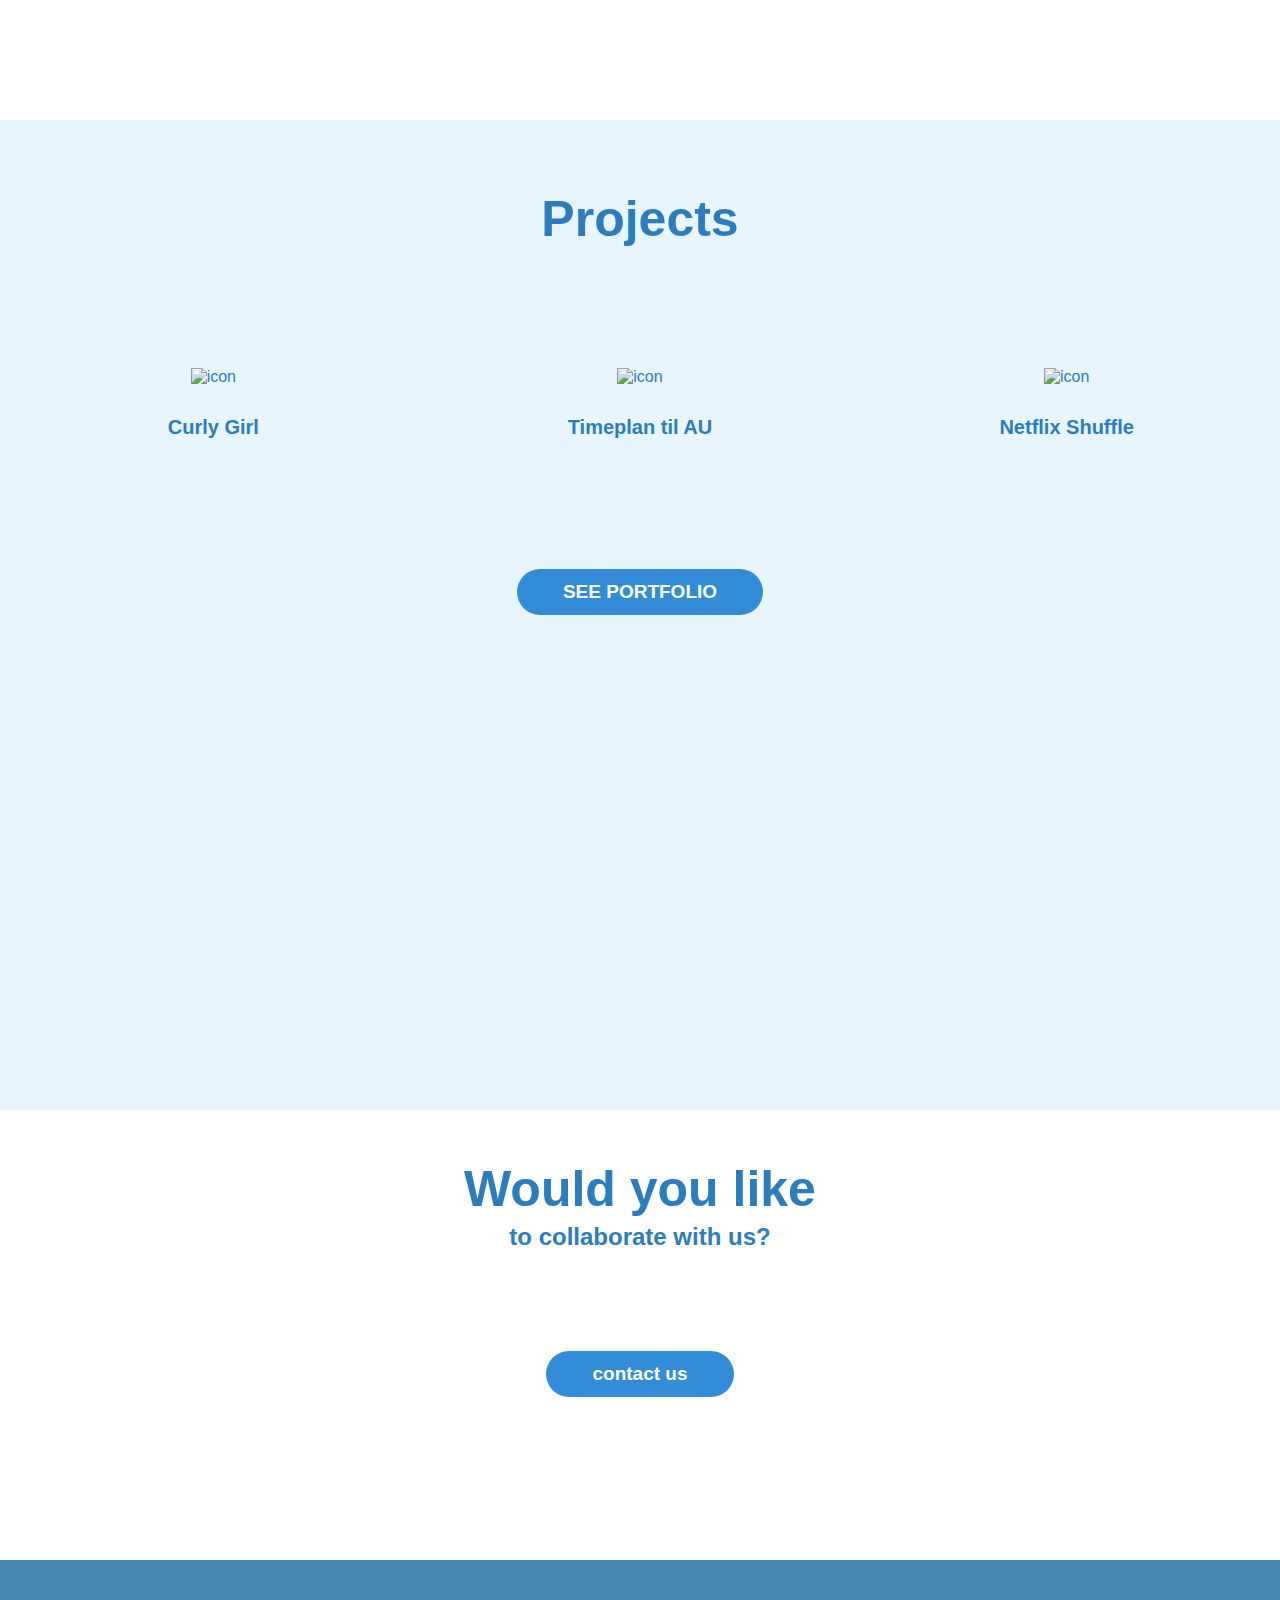
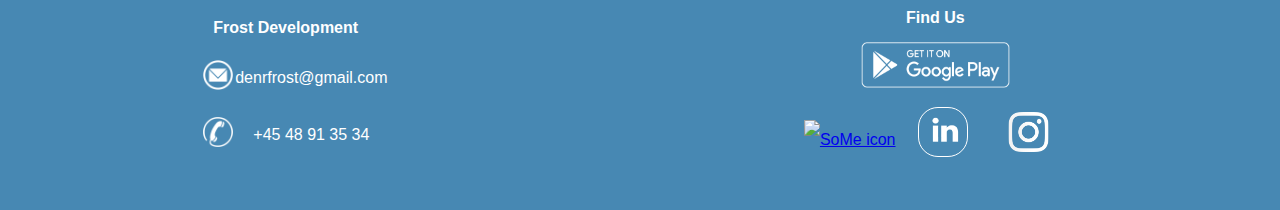
==== commit 5b60d1b1: "27_05/3" ====
--- a/index.html
+++ b/index.html
@@ -28,7 +28,8 @@
             <li><a href="subpages/services.html">services </a> </li>
             <li><a href="subpages/portfolio.html">portfolio</a> </li>
             <li><a href="subpages/contact.html">contact</a> </li>
-            <img src="image/logo_darkerblue.png" alt="logo" class="cimeri">
+            <li><img src="image/logo_darkerblue.png" alt="logo" class="cimeri"> </li>
+
 
         </ul>
 
@@ -96,7 +97,8 @@
                 </div>
 
             </div>
-            <a href="subpages/portfolio.html"> <button  type="button" class="project_button">SEE PORTFOLIO</button></a>
+            <button
+            onclick="window.location.href='subpages/portfolio.html'" type="button" class="project_button">SEE PORTFOLIO</button>
         </section>
 
         <section class="reviews">
@@ -124,7 +126,7 @@
 
                 </tr>
                 <tr>
-                    <td s><img src="image/white-phone-icon-png-transparent-5.png" class="contact_img" alt="icon"> </td>
+                    <td><img src="image/white-phone-icon-png-transparent-5.png" class="contact_img" alt="icon"> </td>
                     <td>+45 48 91 35 34</td>
 
                 </tr>
--- a/css/style.css
+++ b/css/style.css
@@ -6,8 +6,8 @@
 
 body {
 
-    font-family: arial;
-overflow-x: hidden;
+    font-family: Arial;
+    overflow-x: hidden;
     display: block;
 
 }
@@ -16,7 +16,7 @@
     background-color: #E7F5FF;
     width: 100%;
     height: 15vh;
-   box-shadow: 0px 1px 6px 0px rgba(0,0,0,0.75);
+    box-shadow: 0px 1px 6px 0px rgba(0, 0, 0, 0.75);
 
     opacity: 0.9;
     display: flex;
@@ -43,10 +43,10 @@
     cursor: pointer;
     transition: 0.2s;
 }
-.cimeri
-    {
-       display: none;
-    }
+
+.cimeri {
+    display: none;
+}
 
 .cimer_small {
     height: 50px;
@@ -71,13 +71,14 @@
     transition: 0.2s;
 
 }
+
 .nav_links li a:hover {
 
-        color: #11396F;
+    color: #11396F;
     font-size: 25px;
     font-weight: bold;
 
-    }
+}
 
 .nav_links li {
 
@@ -106,15 +107,13 @@
 
 }
 
-section h1
-{
+section h1 {
     margin: 50px auto;
     font-size: 50px;
 
 }
 
-.frost_section
-{
+.frost_section {
 
     background-image: url("../image/Backgroud_n.jpg");
     height: 100vh;
@@ -123,20 +122,19 @@
 
 
 }
-.info tr
-{
-   text-align: end;
-
-
-}
-
-.frost_container
-{
+
+.info tr {
+    text-align: end;
+
+
+}
+
+.frost_container {
 
     width: 400px;
     height: 300px;
 
-position: absolute;
+    position: absolute;
     top: 270px;
     left: 50px;
     color: white;
@@ -144,96 +142,95 @@
 
 }
 
-.frost_container h1{
+.frost_container h1 {
     margin-top: 0px;
     font-size: 40px;
 }
-.frost_container p{
+
+.frost_container p {
     width: 80%;
     line-height: 30px;
     font-size: 20px;
 }
-.frost_bg
-{
+
+.frost_bg {
     width: 120%;
     z-index: -1;
     background-color: aqua;
 }
-.frost_img
-{
+
+.frost_img {
     width: 400px;
     position: absolute;
     top: 150px;
     right: 100px;
 }
-.values_section
-{
+
+.values_section {
 
     height: 80vh;
     width: 100%;
     background-color: white;
     text-align: center;
-        color: #2B7DBD;
+    color: #2B7DBD;
 
     padding: 70px;
     margin-bottom: 100px;
 }
-.values_container
-{
+
+.values_container {
 
     display: flex;
     justify-content: space-around;
 
 }
-.values_each{
+
+.values_each {
 
     text-align: center;
     width: 130px;
     transition: 0.5s;
 }
-.values_each:hover{
-    box-shadow: 0px 0px 73px -5px rgba(0,0,0,0.75);
-
-}
-.value_title
-{
+
+.values_each:hover {
+    box-shadow: 0px 0px 73px -5px rgba(0, 0, 0, 0.75);
+
+}
+
+.value_title {
     margin: 30px auto;
     font-size: 20px;
 }
 
-.values_img
-{
+.values_img {
     width: 100px;
 }
 
-.projects_section
-{
+.projects_section {
     height: 110vh;
     width: 100%;
     background-color: #E7F5FF;
     text-align: center;
     padding-top: 20px;
-    color:#2B7DBD;
-}
-
-.projects_section h1
-{
+    color: #2B7DBD;
+}
+
+.projects_section h1 {
     margin-bottom: 120px;
 }
-.projects_container
-{
+
+.projects_container {
     display: flex;
     justify-content: space-around;
 }
 
-.projects_each{
+.projects_each {
 
     text-align: center;
     width: 150px;
 }
 
-.reviews
-{
+.reviews {
     height: 400px;
 
     text-align: center;
@@ -251,43 +248,51 @@
     color: black;
 }
 
-.show1{
+.show1 {
 
     opacity: 0;
     transition: 1s all ease-in-out;
     transform: translateY(40px);
 
 }
-.show_on1{
+
+.show_on1 {
 
     opacity: 1;
     transform: translateY(0);
 
-}.show2{
+}
+
+.show2 {
 
     opacity: 0;
     transition: 1s all ease-in-out;
     transform: translateY(40px);
 
 }
-.show_on2{
+
+.show_on2 {
 
     opacity: 1;
     transform: translateY(0);
 
-}.show3{
+}
+
+.show3 {
 
     opacity: 0;
     transition: 1s all ease-in-out;
     transform: translateY(40px);
 
 }
-.show_on3{
+
+.show_on3 {
 
     opacity: 1;
     transform: translateY(0);
 
 }
+
 .appear_paragraph_on {
     opacity: 1;
     transform: translateY(0);
@@ -305,8 +310,7 @@
 }
 
 
-footer div table
-{
+footer div table {
     list-style: none;
     color: white;
     line-height: 40px;
@@ -315,32 +319,32 @@
 
 
 }
-footer div table tr td
-{
+
+footer div table tr td {
 
     text-align: center;
 
 
 }
-.some_img
-{
+
+.some_img {
     height: 50px;
     margin: 0 10px;
 
 
 }
 
-.project_imag
-{
+.project_imag {
     width: 150px;
 }
-.contact_img
-{
+
+.contact_img {
     height: 30px;
     margin-top: 10px;
 
 
 }
+
 @media screen and (max-width: 768px) {
 
     #burger_menu {
@@ -351,24 +355,26 @@
 
 
     }
-    .projects_each{
-
-    margin: auto;
-}
-    .projects_container
-    {
+
+    .projects_each {
+
+        margin: auto;
+    }
+
+    .projects_container {
         display: block;
     }
-    .projects_section
-    {
+
+    .projects_section {
         height: 160vh;
     }
+
     .nav_links li a {
-    color: white;
-
-
-
-}
+        color: white;
+
+
+
+    }
 
     nav {
         background-color: navy;
@@ -390,10 +396,10 @@
         display: none;
     }
 
-    .cimeri
-    {
+    .cimeri {
         width: 150px;
     }
+
     .nav_links {
 
         position: fixed;
@@ -422,64 +428,65 @@
 
     }
 
-    .frost_container
-    {
+    .frost_container {
         width: 100%;
         top: 250px;
-    left: 0px;
+        left: 0px;
         padding: 20px;
 
     }
 
-    .frost_container p{
-    width: 90%;
-    line-height: 30px;
-    font-size: 20px;
-}
-    .frost_container h1{
-    margin-top: 0px;
-    font-size: 40px;
-
-}
-    .frost_img
-{
-   display: none;
-}
+    .frost_container p {
+        width: 90%;
+        line-height: 30px;
+        font-size: 20px;
+    }
+
+    .frost_container h1 {
+        margin-top: 0px;
+        font-size: 40px;
+
+    }
+
+    .frost_img {
+        display: none;
+    }
+
     .appear_text {
-    width: 100%;
-
-}
-    .values_container
-{
-
-    display: block;
-
-}
-    .values_each
-{
-
-    margin: 30px auto;
-    width: 80%;
-
-}
-    .values_img
-{
-    width: 200px;
-}
-    .values_section
-{
-
-    height: auto;
-    width: 100%;
-    background-color: white;
-    text-align: center;
+        width: 100%;
+
+    }
+
+    .values_container {
+
+        display: block;
+
+    }
+
+    .values_each {
+
+        margin: 30px auto;
+        width: 80%;
+
+    }
+
+    .values_img {
+        width: 200px;
+    }
+
+    .values_section {
+
+        height: auto;
+        width: 100%;
+        background-color: white;
+        text-align: center;
         color: #2B7DBD;
 
-    padding: 70px;
-    margin-bottom: 100px;
-}
-    footer
-    {
+        padding: 70px;
+        margin-bottom: 100px;
+    }
+
+    footer {
         height: 90vh;
         display: block;
         padding: 50px;
@@ -487,8 +494,8 @@
 
 
     }
-    footer div
-    {
+
+    footer div {
 
         justify-content: center;
         display: flex;
@@ -497,13 +504,12 @@
 
     }
 
-    .some_img
-{
-    height: 50px;
-    margin: 30px;
-
-
-}
+    .some_img {
+        height: 50px;
+        margin: 30px;
+
+
+    }
 
 }
 
@@ -524,28 +530,30 @@
 .csik3_a {
     transform: rotate(45deg) translate(-5px, 0px);
 }
+
 .project_button {
-	background-color:#338CD8;
-	border-radius:28px;
-	border: none;
-	display:inline-block;
-	cursor:pointer;
-	color:#ffffff;
-	font-size:19px;
-	font-weight:bold;
-	padding:12px 46px;
-	text-decoration:none;
-     margin-top: 100px;
-
-}
+    background-color: #338CD8;
+    border-radius: 28px;
+    border: none;
+    display: inline-block;
+    cursor: pointer;
+    color: #ffffff;
+    font-size: 19px;
+    font-weight: bold;
+    padding: 12px 46px;
+    text-decoration: none;
+    margin-top: 100px;
+
+}
+
 .project_button:hover {
-	background-color: white;
+    background-color: white;
     border: #338CD8 solid 2px;
     color: #338CD8;
 }
+
 .project_button:active {
-	position:relative;
-	top:1px;
+    position: relative;
+    top: 1px;
     outline: none;
 }
-
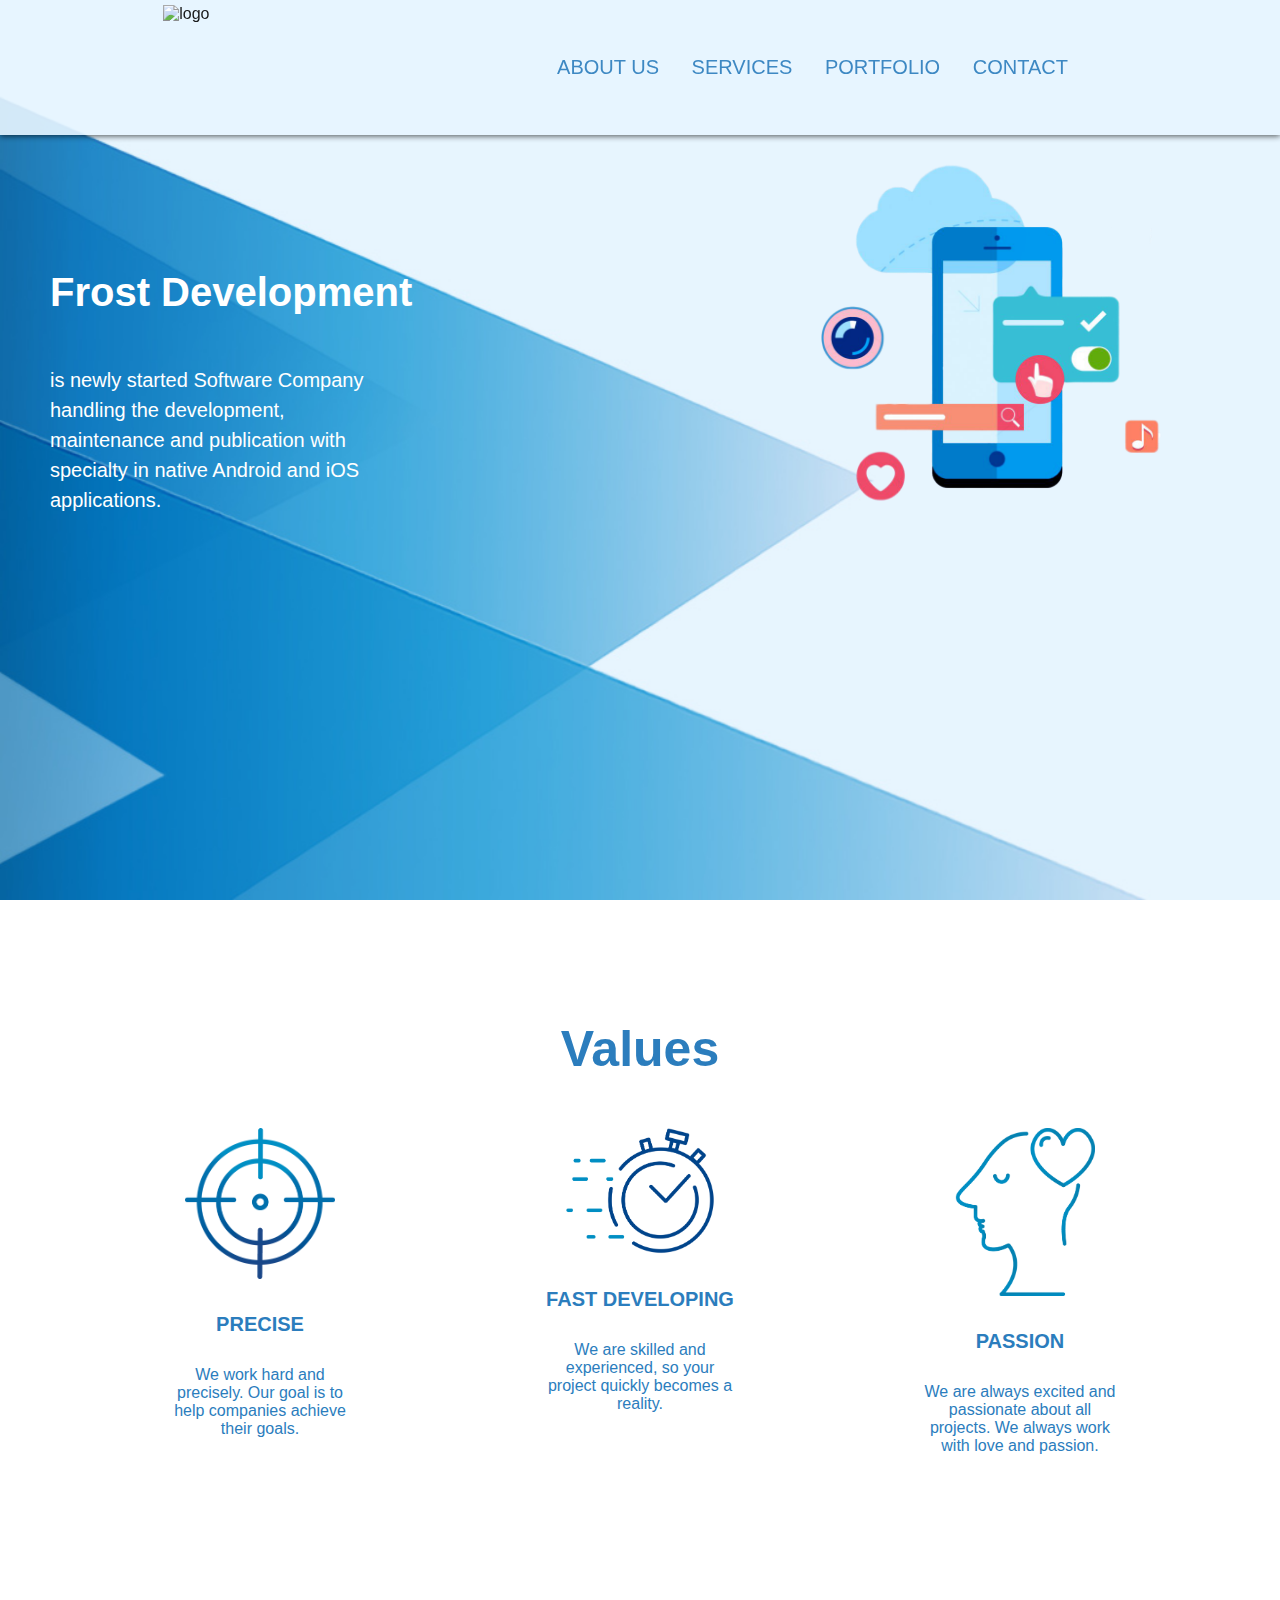
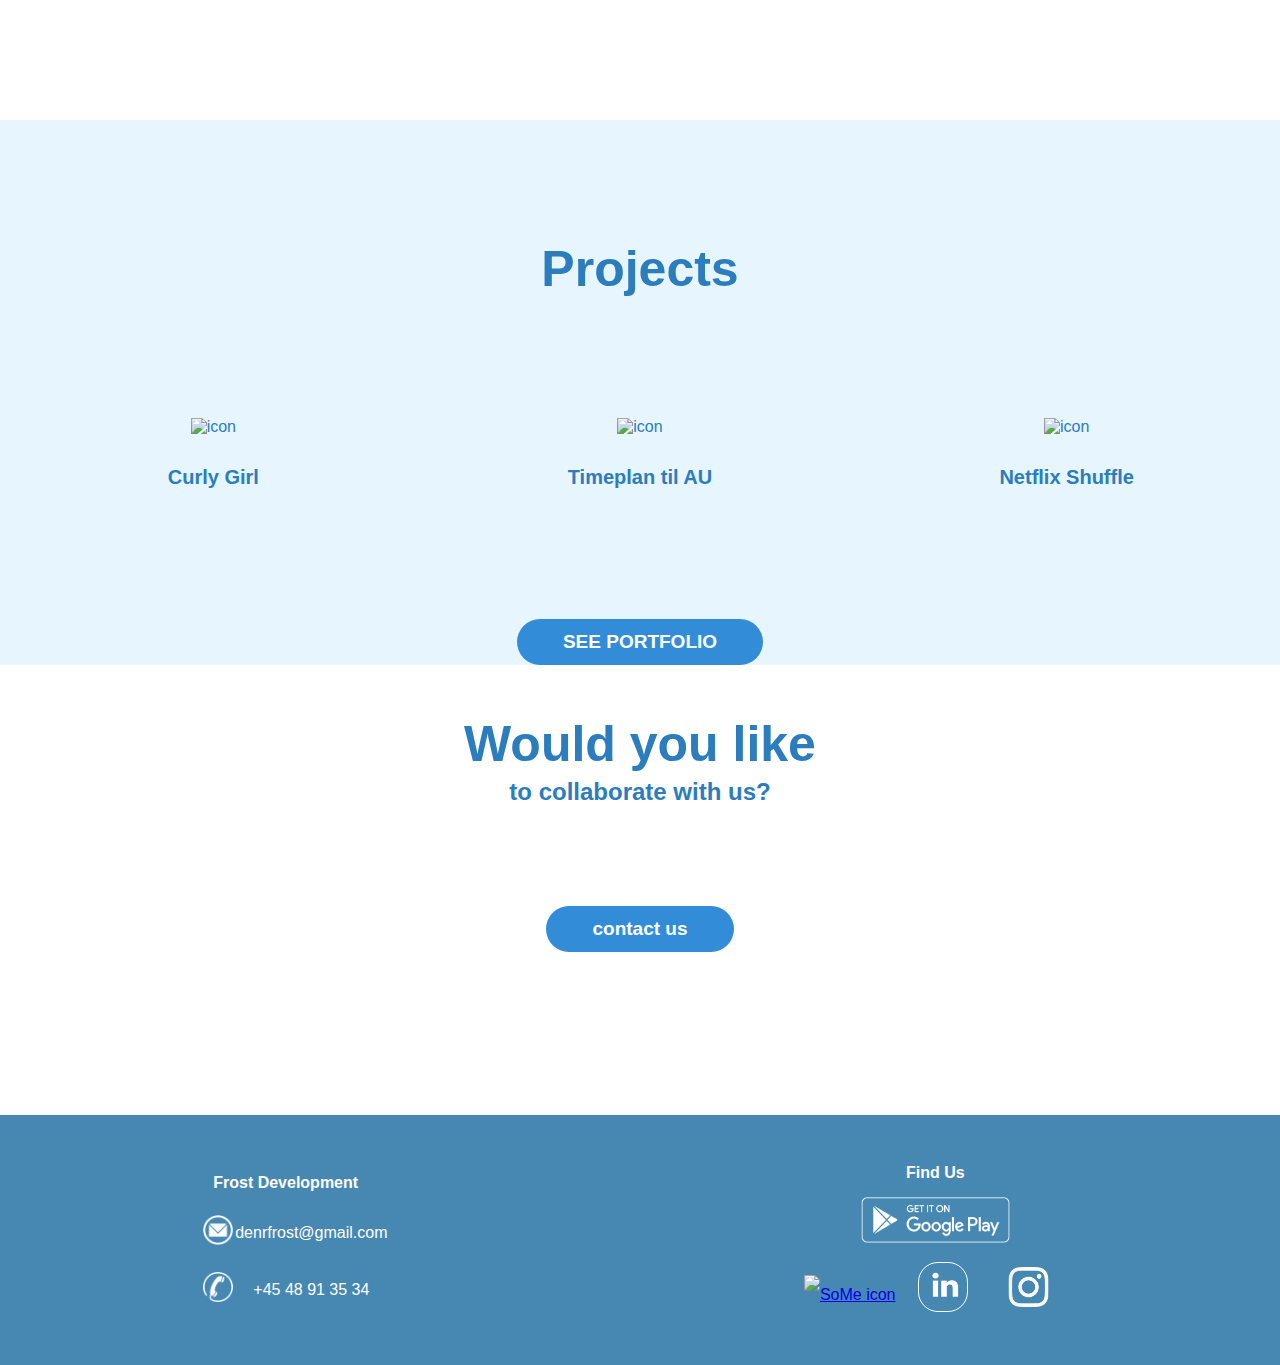
==== commit 05ad32d7: "28_05/3" ====
--- a/index.html
+++ b/index.html
@@ -1,38 +1,26 @@
 <!DOCTYPE html>
-
-<html>
-
+<html lang="en">
 <head>
-
     <title>Frost development | Home</title>
     <meta charset="UTF-8">
     <meta name="description" content=" Welcome to Frost development home page. app developing, app fixing." />
     <meta name="viewport" content="width=device-width, initial-scale=1">
+    <meta name="robots" content="noindex" />
     <script src="script/jquery-3.5.1.min.js"></script>
-
     <link rel="stylesheet" href="css/style.css">
+    <link rel="stylesheet" href="css/sass.css">
     <script src="https://kit.fontawesome.com/cf79351772.js" crossorigin="anonymous"></script>
-
-
-
-
 </head>
-
 <body>
-
     <nav>
         <img src="image/logo_darkerblue.png" alt="logo" class="cimer">
-
         <ul class="nav_links">
             <li><a href="subpages/aboutus.html">about us</a> </li>
             <li><a href="subpages/services.html">services </a> </li>
             <li><a href="subpages/portfolio.html">portfolio</a> </li>
             <li><a href="subpages/contact.html">contact</a> </li>
-            <li><img src="image/logo_darkerblue.png" alt="logo" class="cimeri"> </li>
-
-
+            <li><img src="image/logo_white.png" alt="logo" class="cimeri"> </li>
         </ul>
-
         <div id="burger_menu">
             <div class="csik1"></div>
             <div class="csik2"></div>
@@ -52,17 +40,12 @@
             </div>
             <img src="image/vector-graphics-mobile-app-mobile-phones-application-software-clip-art-png-favpng-6h0VXzwYATZ63Jk0E9qVNVCiX.png" class="frost_img" alt=" vector icon">
         </section>
-
-
-
-
-
         <section class="values_section">
-            <h1>VALUES</h1>
+            <h1>Values</h1>
             <div class="values_container">
                 <div class="values_each"><img src="image/precise.png" class="values_img" alt="icon">
                     <h4 class="value_title">PRECISE</h4>
-                    <p>We work hard and precisely. Our goal is to help companies achieve    their goals.</p>
+                    <p>We work hard and precisely. Our goal is to help companies achieve their goals.</p>
                 </div>
                 <div class="values_each"><img src="image/time.png" class="values_img" alt="icon">
                     <h4 class="value_title">FAST DEVELOPING</h4>
@@ -71,97 +54,65 @@
                 <div class="values_each"><img src="image/passion.png" class="values_img" alt="icon">
                     <h4 class="value_title">PASSION
                     </h4>
-                    <p>We are always excited and passionate about all projects. We always work with love and passion.   </p>
+                    <p>We are always excited and passionate about all projects. We always work with love and passion. </p>
                 </div>
-
             </div>
-
         </section>
         <section class="projects_section">
             <h1>Projects</h1>
             <div class="projects_container">
                 <div class="projects_each"><img src="image/icona1.png" class="project_imag" alt="icon">
                     <h4 class="value_title">Curly Girl</h4>
-
                 </div>
-
                 <div class="projects_each"><img src="image/icona2.png" class="project_imag" alt="icon">
                     <h4 class="value_title">Timeplan til AU</h4>
-
                 </div>
                 <div class="projects_each"><img src="image/icon3.png" class="project_imag" alt="icon">
                     <h4 class="value_title">Netflix
                         Shuffle
                     </h4>
-
                 </div>
-
             </div>
-            <button
-            onclick="window.location.href='subpages/portfolio.html'" type="button" class="project_button">SEE PORTFOLIO</button>
+            <button onclick="window.location.href='subpages/portfolio.html'" type="button" class="project_button">SEE PORTFOLIO</button>
         </section>
-
         <section class="reviews">
             <h1 style="margin-bottom: 5px">Would you like</h1>
             <h2 style="margin: 0px">to collaborate with us?</h2>
             <button type="button" class="project_button">contact us</button>
-
         </section>
-
-
-
     </main>
-
     <footer>
         <div>
-            <table id="info" >
-
+            <table id="info">
                 <tr>
                     <th style="text-align: start; padding-left: 10px" colspan="2">Frost Development</th>
-
                 </tr>
                 <tr>
                     <td><img src="image/contact_email.png" class="contact_img" alt="icon"> </td>
                     <td>denrfrost@gmail.com</td>
-
                 </tr>
                 <tr>
                     <td><img src="image/white-phone-icon-png-transparent-5.png" class="contact_img" alt="icon"> </td>
                     <td>+45 48 91 35 34</td>
-
                 </tr>
-
             </table>
-
         </div>
         <div>
-            <table style="width:100%">
-
+            <table >
                 <tr>
                     <th colspan="3">Find Us</th>
-
                 </tr>
-
                 <tr>
-                   <td colspan="3"> <a href="https://index.hu/"><img src="image/Google-Play-White.png" class="some_img" alt="SoMe icon"></a> </td>
-
+                    <td colspan="3"> <a href="https://play.google.com/store/apps/dev?id=7747658853435587353"><img src="image/Google-Play-White.png" class="some_img" alt="SoMe icon"></a> </td>
                 </tr>
-
                 <tr>
-                    <td> <a href="https://index.hu/"><img src="image/facebook-icon-18-256.png" class="some_img" alt="SoMe icon"></a> </td>
-                    <td> <a href="https://index.hu/"><img src="image/linkedin-logo-white.png" class="some_img" style="border: 1px solid white;border-radius: 20px" alt="SoMe icon"></a> </td>
-                    <td> <a href="https://index.hu/"><img src="image/white-instagram-icon-png.png" class="some_img" alt="SoMe icon"></a> </td>
-
-
-
-
+                    <td> <a href="https://www.facebook.com/profile.php?id=100010343026647"><img src="image/facebook-icon-18-256.png" class="some_img" alt="SoMe icon"></a> </td>
+                    <td> <a href="https://www.linkedin.com/in/dennis-frost/"><img src="image/linkedin-logo-white.png" class="some_img" style="border: 1px solid white;border-radius: 20px" alt="SoMe icon"></a> </td>
+                    <td> <a href="https://www.instagram.com/appbrainy/"><img src="image/white-instagram-icon-png.png" class="some_img" alt="SoMe icon"></a> </td>
                 </tr>
-
             </table>
-
         </div>
-
     </footer>
-
     <script src="script/script.js"></script>
-</body></html>
+</body>
+</html>
--- a/css/style.css
+++ b/css/style.css
@@ -37,9 +37,8 @@
 }
 
 .cimer {
-    height: 80px;
+    height: 13vh;
     margin: 5px 5px auto 0px;
-
     cursor: pointer;
     transition: 0.2s;
 }
@@ -49,7 +48,7 @@
 }
 
 .cimer_small {
-    height: 50px;
+    height: 8vh;
     transition: ease-out 0.8s;
 }
 
@@ -69,7 +68,6 @@
     text-transform: uppercase;
     font-size: 20px;
     transition: 0.2s;
-
 }
 
 .nav_links li a:hover {
@@ -77,18 +75,15 @@
     color: #11396F;
     font-size: 25px;
     font-weight: bold;
-
 }
 
 .nav_links li {
-
     list-style: none;
 }
 
 #burger_menu {
     margin: auto;
     display: none;
-
 }
 
 #burger_menu div {
@@ -102,44 +97,31 @@
 .mainn {
     height: auto;
     width: 100%;
-
-
-
 }
 
 section h1 {
     margin: 50px auto;
     font-size: 50px;
-
 }
 
 .frost_section {
-
     background-image: url("../image/Backgroud_n.jpg");
     height: 100vh;
     background-size: 100%;
     background-size: cover;
-
-
 }
 
 .info tr {
     text-align: end;
-
-
 }
 
 .frost_container {
-
     width: 400px;
     height: 300px;
-
     position: absolute;
     top: 270px;
     left: 50px;
     color: white;
-
-
 }
 
 .frost_container h1 {
@@ -167,28 +149,23 @@
 }
 
 .values_section {
-
     height: 80vh;
     width: 100%;
     background-color: white;
     text-align: center;
     color: #2B7DBD;
-
     padding: 70px;
     margin-bottom: 100px;
 }
 
 .values_container {
-
     display: flex;
     justify-content: space-around;
-
 }
 
 .values_each {
-
-    text-align: center;
-    width: 130px;
+    text-align: center;
+    width: 200px;
     transition: 0.5s;
 }
 
@@ -203,15 +180,16 @@
 }
 
 .values_img {
-    width: 100px;
+    width: 150px;
 }
 
 .projects_section {
-    height: 110vh;
+    height: auto;
     width: 100%;
     background-color: #E7F5FF;
     text-align: center;
     padding-top: 20px;
+    padding-top: 70px;
     color: #2B7DBD;
 }
 
@@ -227,17 +205,14 @@
 .projects_each {
 
     text-align: center;
-    width: 150px;
+    width: 200px;
 }
 
 .reviews {
     height: 400px;
-
     text-align: center;
     color: #2B7DBD;
 }
-
-
 
 .appear_paragraph {
     width: 50%;
@@ -249,54 +224,42 @@
 }
 
 .show1 {
-
     opacity: 0;
     transition: 1s all ease-in-out;
     transform: translateY(40px);
-
 }
 
 .show_on1 {
-
     opacity: 1;
     transform: translateY(0);
-
 }
 
 .show2 {
-
     opacity: 0;
     transition: 1s all ease-in-out;
     transform: translateY(40px);
-
 }
 
 .show_on2 {
-
     opacity: 1;
     transform: translateY(0);
 
 }
 
 .show3 {
-
     opacity: 0;
     transition: 1s all ease-in-out;
     transform: translateY(40px);
-
 }
 
 .show_on3 {
-
     opacity: 1;
     transform: translateY(0);
-
 }
 
 .appear_paragraph_on {
     opacity: 1;
     transform: translateY(0);
-
 }
 
 footer {
@@ -314,66 +277,56 @@
     list-style: none;
     color: white;
     line-height: 40px;
-
-
-
-
 }
 
 footer div table tr td {
-
-    text-align: center;
-
-
+    text-align: center;
 }
 
 .some_img {
     height: 50px;
     margin: 0 10px;
 
-
 }
 
 .project_imag {
-    width: 150px;
+    width: 220px;
 }
 
 .contact_img {
     height: 30px;
     margin-top: 10px;
-
-
-}
-
-@media screen and (max-width: 768px) {
+}
+
+@media screen and (max-width: 1030px)
+
+{
+    .nav_links
+    {
+        width: 60%;
+    }
+}
+    @media screen and (max-width: 768px) {
 
     #burger_menu {
         display: block;
         position: fixed;
         right: 35px;
         top: 35px;
-
-
     }
 
     .projects_each {
-
-        margin: auto;
+        margin: 100px auto;
     }
 
     .projects_container {
         display: block;
     }
 
-    .projects_section {
-        height: 160vh;
-    }
+
 
     .nav_links li a {
         color: white;
-
-
-
     }
 
     nav {
@@ -381,15 +334,11 @@
         background: none;
         border: none;
         box-shadow: 0px 0px 0px 0px;
-
-
-
     }
 
     nav.navbar_active {
         background: none;
         opacity: 1;
-
     }
 
     .cimer {
@@ -398,6 +347,7 @@
 
     .cimeri {
         width: 150px;
+        display: block;
     }
 
     .nav_links {
@@ -410,22 +360,17 @@
         flex-direction: column;
         width: 90%;
         transform: translateX(100%);
-
     }
 
     .nav_links_clicked {
         transform: translateX(0%);
         transition: transform 0.5s ease-in;
-
-    }
-
+    }
 
     .mainn {
         height: auto;
         width: 100%;
         padding: 0;
-
-
     }
 
     .frost_container {
@@ -433,7 +378,6 @@
         top: 250px;
         left: 0px;
         padding: 20px;
-
     }
 
     .frost_container p {
@@ -442,32 +386,20 @@
         font-size: 20px;
     }
 
-    .frost_container h1 {
-        margin-top: 0px;
-        font-size: 40px;
-
-    }
 
     .frost_img {
         display: none;
     }
-
     .appear_text {
         width: 100%;
-
-    }
-
+    }
     .values_container {
-
         display: block;
-
     }
 
     .values_each {
-
-        margin: 30px auto;
+        margin: 100px auto;
         width: 80%;
-
     }
 
     .values_img {
@@ -475,40 +407,31 @@
     }
 
     .values_section {
-
         height: auto;
         width: 100%;
         background-color: white;
         text-align: center;
         color: #2B7DBD;
-
         padding: 70px;
         margin-bottom: 100px;
     }
 
     footer {
-        height: 90vh;
+        height: auto;
         display: block;
         padding: 50px;
         font-size: 23px;
-
-
     }
 
     footer div {
-
         justify-content: center;
         display: flex;
         margin: 50px 50px 0px 50px;
-
-
     }
 
     .some_img {
         height: 50px;
         margin: 30px;
-
-
     }
 
 }
@@ -517,13 +440,11 @@
 
 .csik1_a {
     transform: rotate(-45deg) translate(-5px, 0px);
-
 }
 
 .csik2_a {
     display: none;
     transition: 2s;
-
 }
 
 
@@ -543,7 +464,6 @@
     padding: 12px 46px;
     text-decoration: none;
     margin-top: 100px;
-
 }
 
 .project_button:hover {
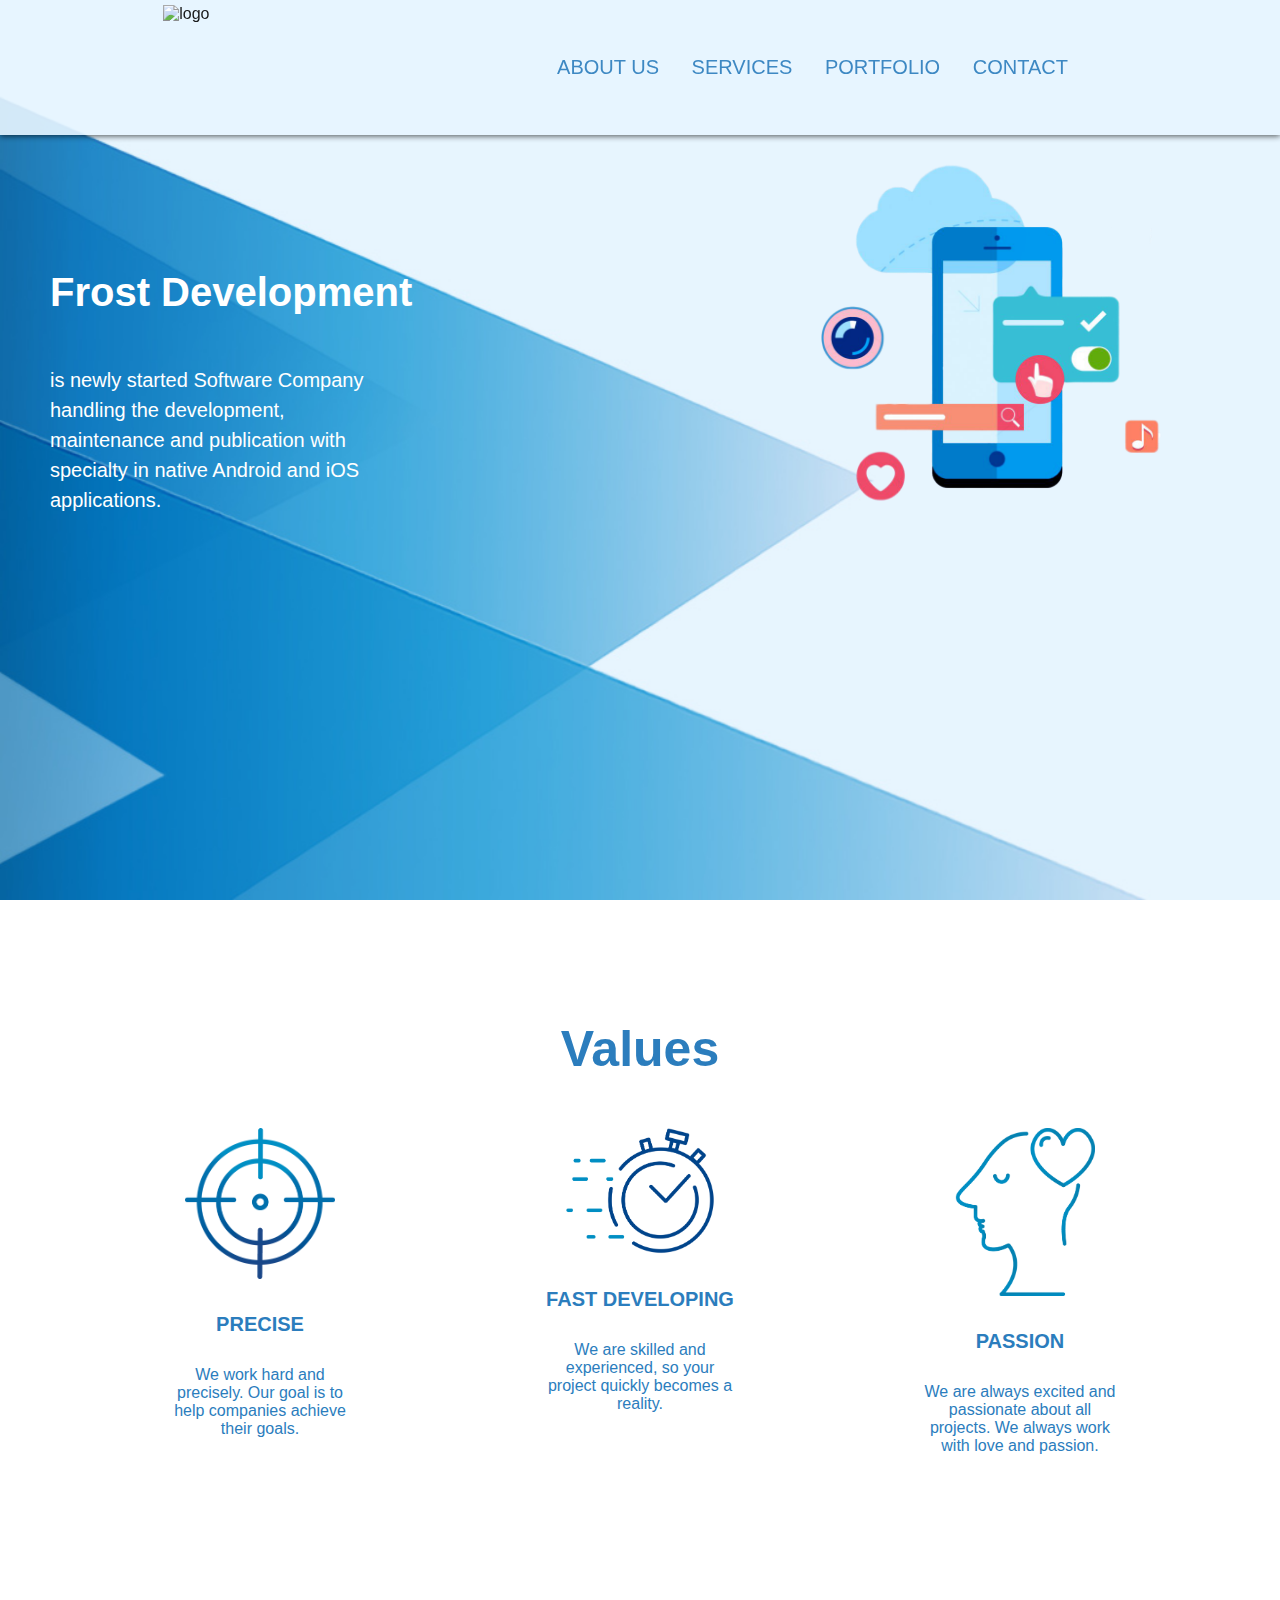
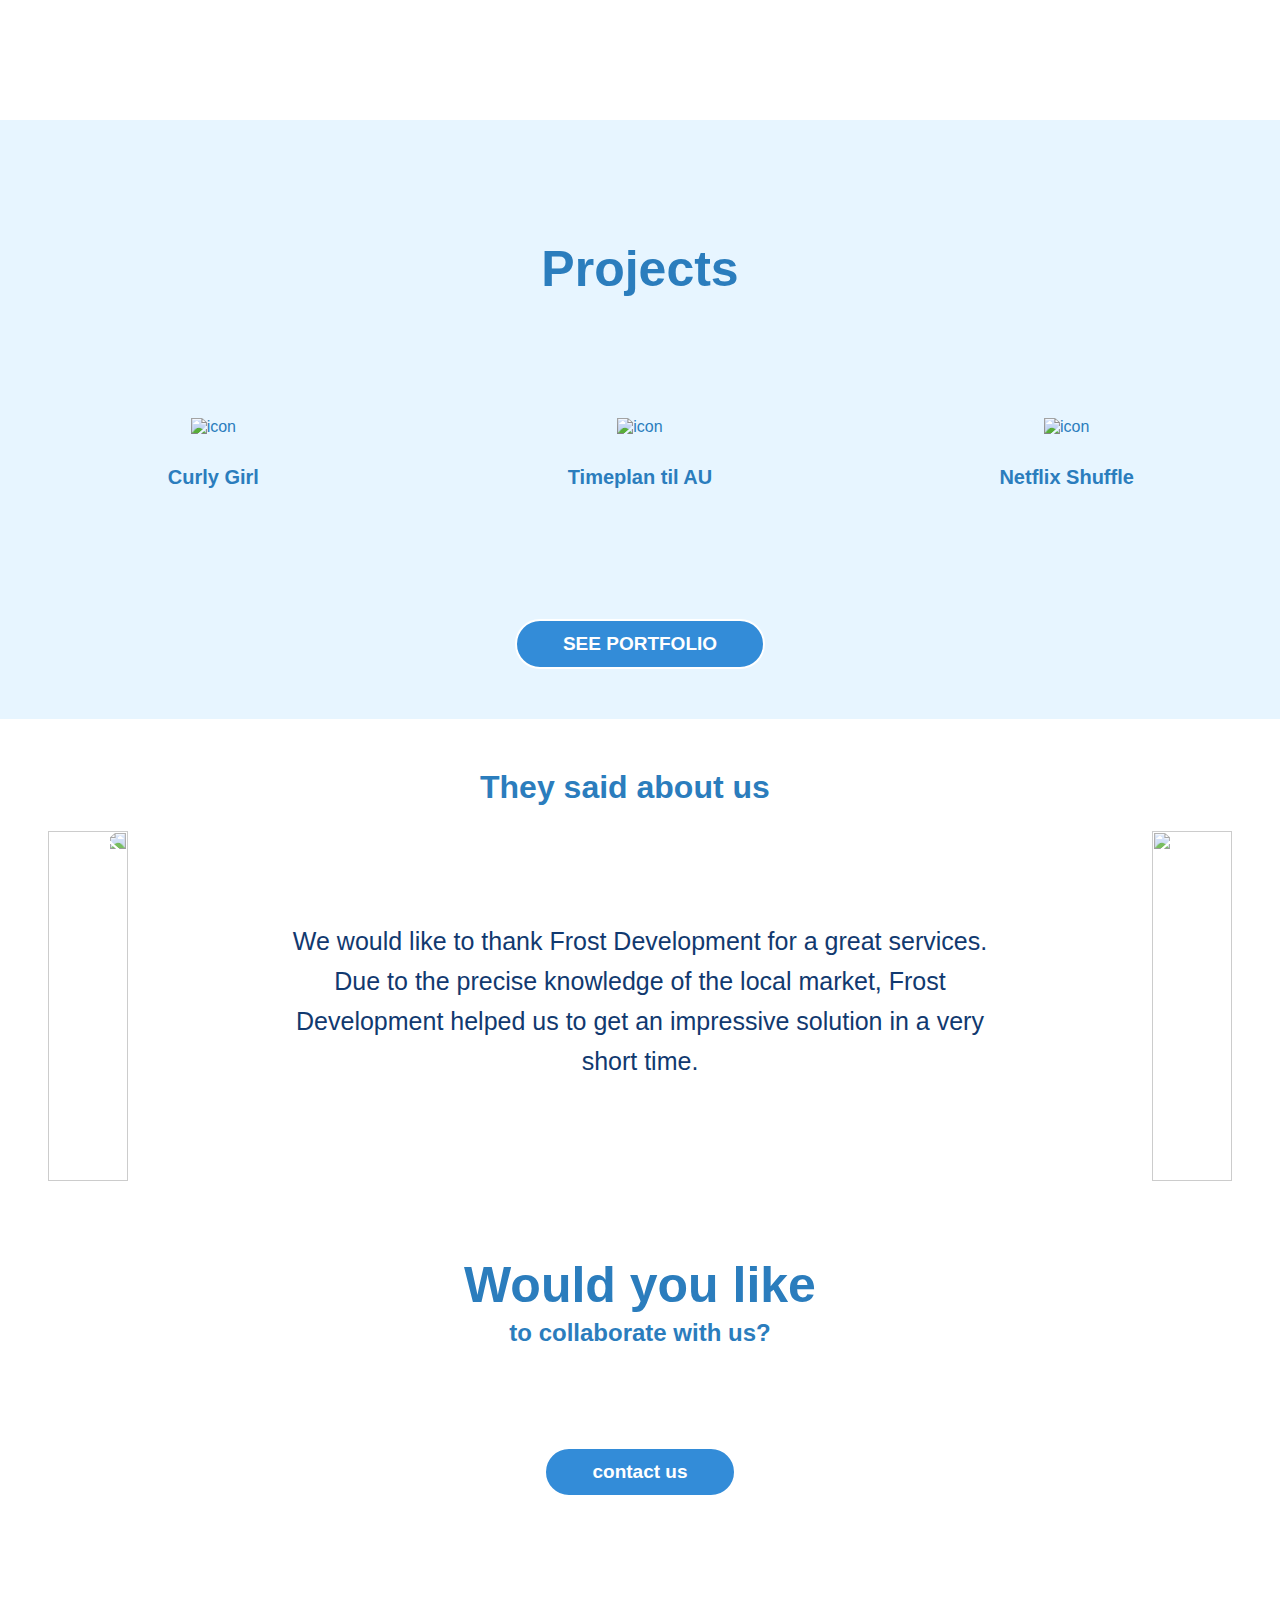
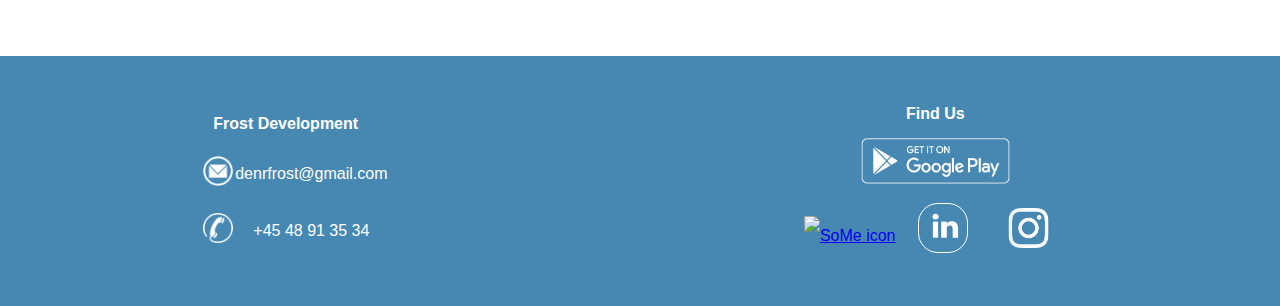
==== commit 9059a442: "23_06" ====
--- a/index.html
+++ b/index.html
@@ -1,5 +1,6 @@
 <!DOCTYPE html>
 <html lang="en">
+
 <head>
     <title>Frost development | Home</title>
     <meta charset="UTF-8">
@@ -11,6 +12,7 @@
     <link rel="stylesheet" href="css/sass.css">
     <script src="https://kit.fontawesome.com/cf79351772.js" crossorigin="anonymous"></script>
 </head>
+
 <body>
     <nav>
         <img src="image/logo_darkerblue.png" alt="logo" class="cimer">
@@ -75,6 +77,29 @@
             </div>
             <button onclick="window.location.href='subpages/portfolio.html'" type="button" class="project_button">SEE PORTFOLIO</button>
         </section>
+
+
+<h1 class="they_said">They said about us</h1>
+        <section class="slider_container">
+
+            <img src="image/Group%202.jpg" class="prev">
+            <div class="slider">
+                <div class="slide slide_active">
+                    We would like to thank Frost Development for a great services. Due to the precise knowledge of the local market, Frost Development helped us to get an impressive solution in a very short time.
+                </div>
+                <div class="slide">
+                    Precise work, friendly prices this describes the Frost Developmet. I really recommend them. We got a modern, userfriendly application, exactly what we needed.
+                </div>
+                <div class="slide">
+                    We got an impressive solution from Frost Development.
+                    Helpful, precise team. Skillful in all areas. We keep in touch with them.
+                </div>
+            </div>
+            <img src="image/Group%202.jpg" class="next">
+
+        </section>
+
+
         <section class="reviews">
             <h1 style="margin-bottom: 5px">Would you like</h1>
             <h2 style="margin: 0px">to collaborate with us?</h2>
@@ -98,7 +123,7 @@
             </table>
         </div>
         <div>
-            <table >
+            <table>
                 <tr>
                     <th colspan="3">Find Us</th>
                 </tr>
@@ -114,5 +139,7 @@
         </div>
     </footer>
     <script src="script/script.js"></script>
+    <script src="script/plus.js"></script>
 </body>
+
 </html>
--- a/css/style.css
+++ b/css/style.css
@@ -11,7 +11,14 @@
     display: block;
 
 }
-
+.they_said
+{
+    color: #2B7DBD;
+    margin-left: 50%;
+    transform: translateX(-25%);
+    margin-top: 50px;
+    white-space: nowrap;
+}
 nav {
     background-color: #E7F5FF;
     width: 100%;
@@ -298,15 +305,125 @@
     margin-top: 10px;
 }
 
-@media screen and (max-width: 1030px)
-
+
+
+
+
+
+
+
+.slider_container {
+    height: 400px;
+    background-color: white;
+    display: flex;
+    justify-content: center;
+    align-items: center;
+}
+
+.slider {
+    width: 80%;
+    height: 350px;
+}
+
+.slide {
+    width: 100%;
+    height: 100%;
+    z-index: 1;
+    display: none;
+    padding: 90px 150px;
+    text-align: center;
+    justify-content: center;
+    font-size: 25px;
+    color: #11396F;
+    line-height: 40px;
+    animation: text_visible 1.4s;
+
+}
+
+@keyframes text_visible
 {
-    .nav_links
+    0%{opacity: 0;}
+    100%{opacity: 1;}
+}
+.prev,
+.next {
+
+    z-index: 2;
+    height: 350px;
+    width: 80px;
+    margin: auto;
+    display: flex;
+    line-height: 40px;
+    cursor: pointer;
+    opacity: 0.8;
+
+
+}
+
+.prev:hover,
+.next:hover {
+    opacity: 1;
+}
+
+.prev {
+    margin-right: 0;
+    transform: scaleX(-1);
+}
+
+.next {
+    margin-left: 0;
+}
+
+.slide_active {
+    display: flex;
+
+
+}
+
+@media screen and (max-width: 1030px) {
+    .nav_links {
+        width: 60%;
+    }
+}
+
+@media screen and (max-width: 768px) {
+
+    .prev,
+    .next
     {
-        width: 60%;
-    }
-}
-    @media screen and (max-width: 768px) {
+        display: none;
+    }
+    .slider_container {
+    height: 350px ;
+    background-color: white;
+        margin-top: 50px;
+
+
+}
+    .they_said
+    {
+        margin-left: 10%;
+        transform: translateX(0);
+    }
+    .slider {
+    width: 100%;
+    height: auto;
+}
+    .slide {
+    padding: 4%;
+    width: 100%;
+    height: 100%;
+    z-index: 1;
+    text-align: center;
+    justify-content: center;
+    font-size: 20px;
+
+    line-height: 40px;
+    animation: text_visible 1.4s;
+
+}
+
+
 
     #burger_menu {
         display: block;
@@ -390,9 +507,11 @@
     .frost_img {
         display: none;
     }
+
     .appear_text {
         width: 100%;
     }
+
     .values_container {
         display: block;
     }
@@ -400,6 +519,11 @@
     .values_each {
         margin: 100px auto;
         width: 80%;
+    }
+
+    .values_each:hover {
+        box-shadow: none;
+
     }
 
     .values_img {
@@ -433,6 +557,7 @@
         height: 50px;
         margin: 30px;
     }
+
 
 }
 
@@ -464,6 +589,8 @@
     padding: 12px 46px;
     text-decoration: none;
     margin-top: 100px;
+    margin-bottom: 50px;
+    border: 2px solid #ffffff;
 }
 
 .project_button:hover {
@@ -472,8 +599,17 @@
     color: #338CD8;
 }
 
-.project_button:active {
+.project_buttn:active {
     position: relative;
     top: 1px;
     outline: none;
 }
+
+
+
+
+
+
+
+
+
